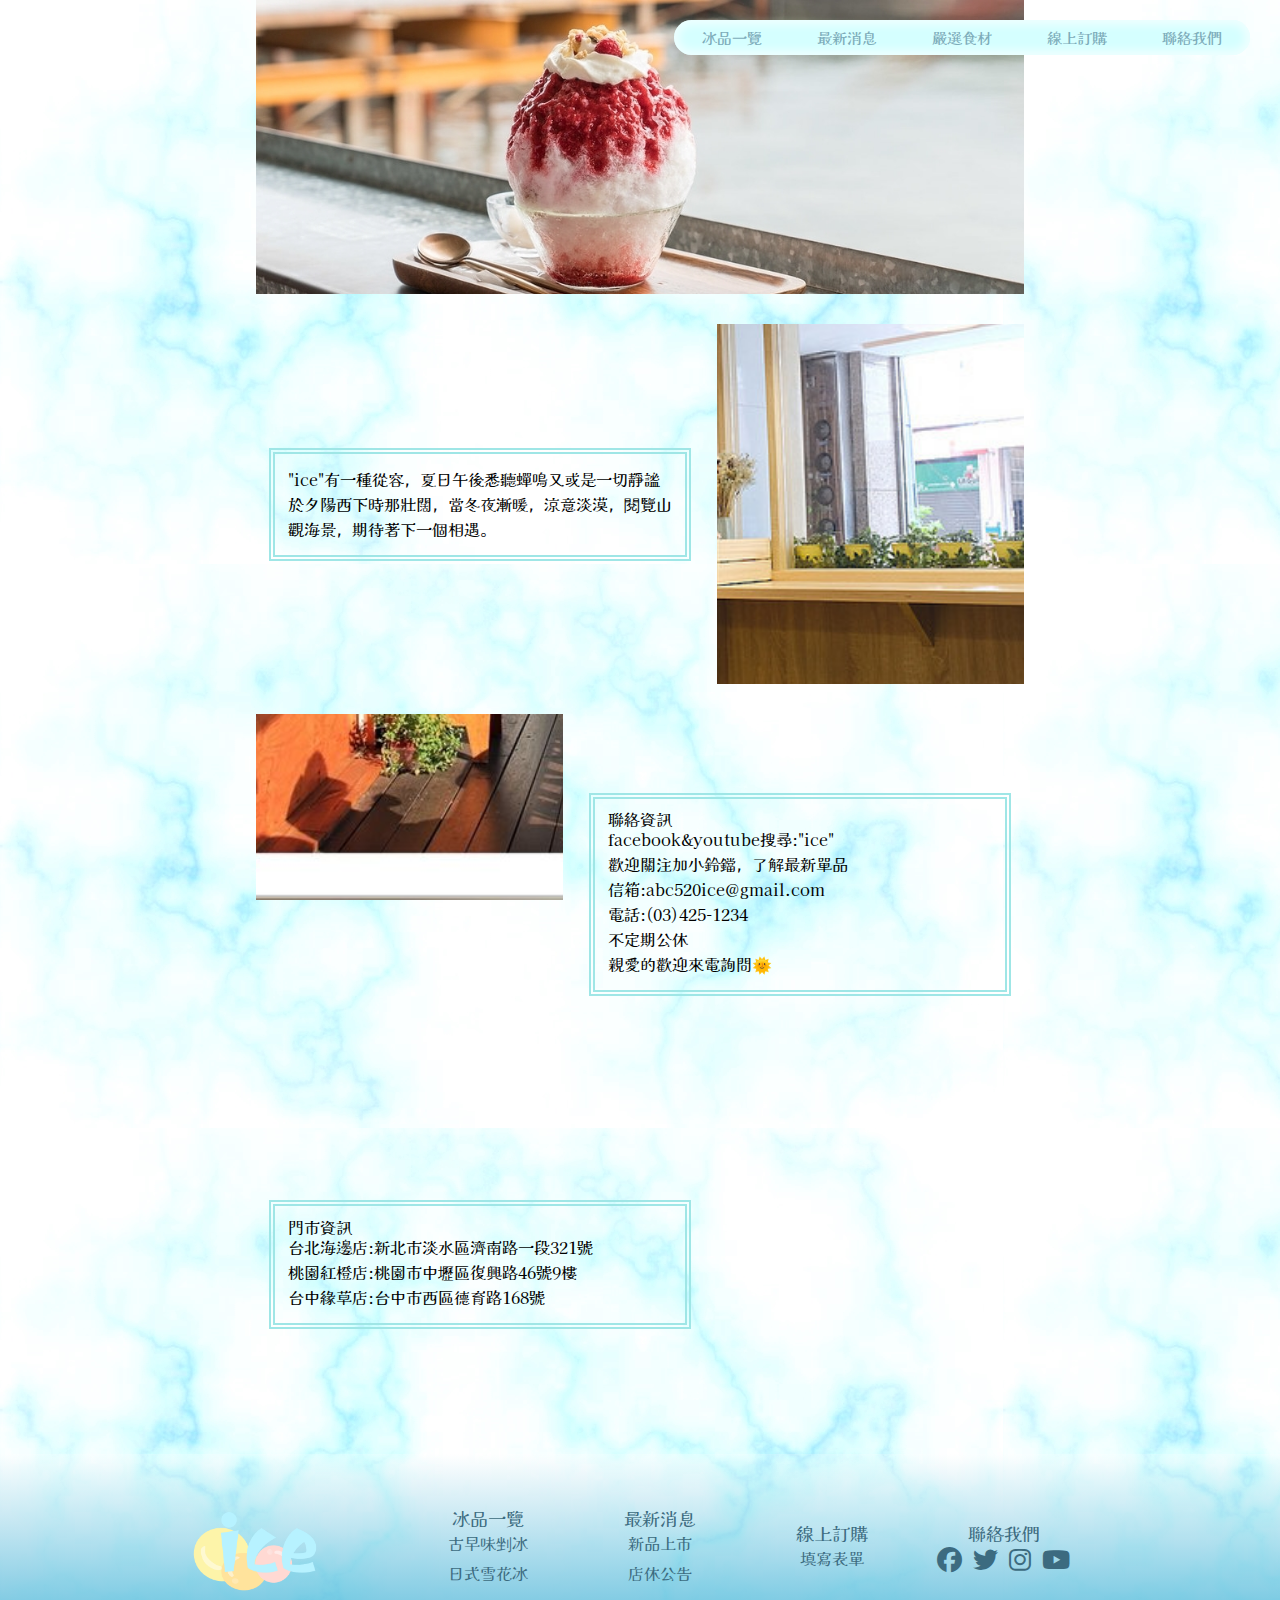
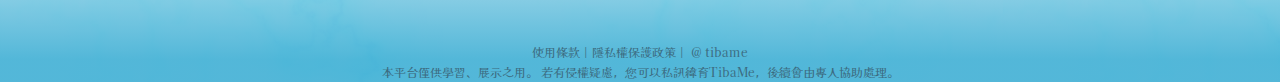
==== contact.html @ 63038a52 "修改" ====
<!DOCTYPE html>
<html lang="en">
<head>
    <meta charset="UTF-8">
    <meta http-equiv="X-UA-Compatible" content="IE=edge">
    <meta name="viewport" content="width=device-width, initial-scale=1.0">
    <title>ice</title>
    <link rel="icon" href="./pic/logo.icon.png">
    <link rel="stylesheet" href="https://cdnjs.cloudflare.com/ajax/libs/font-awesome/6.1.0/css/all.min.css">
    <link rel="stylesheet" href="./css/reset.css">
    <link rel="stylesheet" href="./css/inner.css">
    <link rel="preconnect" href="https://fonts.googleapis.com">
    <link rel="preconnect" href="https://fonts.gstatic.com" crossorigin>
    <link href="https://fonts.googleapis.com/css2?family=Kaisei+Opti&family=Kosugi+Maru&family=Patrick+Hand&display=swap" rel="stylesheet">
    <link rel="preconnect" href="https://fonts.googleapis.com">
    <link rel="preconnect" href="https://fonts.gstatic.com" crossorigin>
    <link href="https://fonts.googleapis.com/css2?family=Abhaya+Libre:wght@600&family=Pacifico&display=swap" rel="stylesheet">

</head>
<body>
    <header>
        <input type="checkbox" id="main_switch">
        <div class="content">
            <a href="index.html"><img src="./pic/logo.png" alt=""></a>
            <nav>
                <ul class="nav_item">
                    <li><a href="product.html">冰品一覽</a></li>
                    <li><a href="news.html">最新消息</a></li>
                    <li><a href="ingredients.html">嚴選食材</a></li>
                    <li><a href="online_order.html">線上訂購</a></li>
                    <li><a href="contact.html">聯絡我們</a></li>
                </ul>
            </nav>
            <label class="hb" for="main_switch"><i class="fa-solid fa-bars"></i></label>
        </div>       
    </header>
    <section>
        <div class="about_bck">
            <div class="about_pic_bck">                    </div>
        </div>
    </section>
    <section>
        <div class="contents_contact">
            <div class="about_detail">
                <div class="about_us">
                    <h2></h2>
                    <p>"ice"有一種從容，夏日午後悉聽蟬鳴又或是一切靜謐於夕陽西下時那壯闊，當冬夜漸暖，涼意淡漠，閱覽山觀海景，期待著下一個相遇。</p>
                </div>
                <div class="about_pic1"></div>
            </div>
            <div class="about_detail">               <div class="about_pic2"></div>
                <div class="about_us">
                    <h2>聯絡資訊</h2> 
                    <p class="connect">facebook&youtube搜尋:"ice"<br>
                        歡迎關注加小鈴鐺，了解最新單品<br>信箱:abc520ice@gmail.com<br>電話:(03)425-1234<br>
                        不定期公休<br>親愛的歡迎來電詢問🌞
                    </p></div>
            </div>
            <div class="about_detail">
                <div class="about_us">
                    <h2>門市資訊</h2>
                    <p>台北海邊店:新北市淡水區濟南路一段321號<br>桃園紅橙店:桃園市中壢區復興路46號9樓<br>台中綠草店:台中市西區德育路168號</p>
                </div>
                <div class="map"><iframe src="https://www.google.com/maps/embed?pb=!1m14!1m12!1m3!1d3617.2491786659007!2d121.22283401500476!3d24.95763548400819!2m3!1f0!2f0!3f0!3m2!1i1024!2i768!4f13.1!5e0!3m2!1szh-TW!2stw!4v1650196142004!5m2!1szh-TW!2stw" width="700" height="450" style="border:0;" allowfullscreen="" loading="lazy" referrerpolicy="no-referrer-when-downgrade"></iframe></div>
            </div>
        </div>
    </section>
    <footer>
        <div class="container">
            <div class="logo_footer">
                <img src="./pic/logo.png" alt="">
            </div>
            <div class="footer_divide">
                <ul>冰品一覽
                    <li>古早味剉冰</li>
                    <li>日式雪花冰</li>
                </ul>
                <ul>最新消息
                    <li>新品上市</li>
                    <li>店休公告</li>
                </ul>
                <ul>線上訂購
                    <li>填寫表單</li>
                </ul>
                <ul><p>聯絡我們</p>
                    <div class="web">
                        <li><i class="fa-brands fa-facebook"></i></li>
                        <li><i class="fa-brands fa-twitter"></i></li>
                        <li><i class="fa-brands fa-instagram"></i></li>
                        <li><i class="fa-brands fa-youtube"></i></li>
                    </div>
                </ul>
            </div>
        </div>
        <div class="ru">使用條款｜隱私權保護政策｜ @ tibame<br>本平台僅供學習、展示之用。 若有侵權疑慮，您可以私訊緯育TibaMe，後續會由專人協助處理。</div>
    </footer>
    <div id="change"></div>
</body>
</html>
---- css/inner.css ----
body{
    background-image: url(../pic/bck3.jpg);
    position: relative;
}
h1{
    display: none;
}
#main_switch{
    display: none;
}
.content{
    position: fixed;
}
section{
    width: 100%;
}
:root{
    font-family: 'Kaisei Opti', serif;
    --color_text:#cad6d7;
    /* --color_text:#e6f5f7; */
}
:target::before{
    content: '';
    display: block;
    height: 100px;
}
#change{
    position: absolute;
    top:0;
    z-index: 10000;
    transition: ease;
    animation: changepage 3s 1;    
}
@keyframes changepage{
    from{
        top:0;
        width: 100%;
        height: 100%;
        background-color: #d1e5ecb9;
        }
    to{

        width: 0;
        height: 100%;
        background-color: #00ccff41;
    }
}
/* ============<<index>>================ */
header {
    display: flex;
    box-sizing: border-box;
}

.content {
    display: flex;
    justify-content: space-between;
    align-items: center;
    background-color: #d5ffff;
    box-shadow: 0 0 13px 5px inset #ffffffe5;
}

nav {
    background-color: #d5ffff;
    box-shadow: 0px 0px 8px 5px inset #ffffff99;
    z-index: 9999;
}

.nav_item li {
    display: block;
}

.nav_item a {
    text-decoration: none;
    display: block;
    color: #7DACBA;
    font-weight: 500;
    font-family: 'Kaisei Opti', serif;
}

/* ============<<NO-product>>================ */
.roller{
    width: 100%;
    display: flex;
    /* overflow: hidden;
    height: 50%; */
    position: relative;
}
.roller::before{
    content: '';
    position: absolute;
    width: 100%;
    height: 70%;
    background-color: #ffffff00;
    z-index: 1;
    margin: auto;
    top: 0;
    right: 0;
    left: 0;
    bottom: 0;
    box-shadow:0 0 40px 88px #eefdff;
}
.roller img{
    border-radius: 10px;
}
.product_roller img:nth-child(2n-1){
    width: 25%;
    /* height: 100%; */
    /* height: 10vh; */
    opacity: 1;
    animation-name: ice;
    animation-iteration-count:infinite;
    animation-duration: 2s;
    transition: ease ;
    animation-direction:alternate; 
}
@keyframes ice{
    from{
        opacity: 0.7;
    }
    to{
        opacity: 0.3;
    }
}
.product_roller img:nth-child(2n){
    width: 25%;
    /* height: 100%; */
    /* min-height: 5%; */
    opacity: 1;
    animation-name: ice2;
    animation-iteration-count:infinite;
    animation-duration: 2s;
    transition: ease 1s;
    animation-direction:alternate;    
}
@keyframes ice2{
    from{
        opacity: 0.3;
    }
    to{
        opacity: 0.7;
    }
}
/* ===============<<NO-type>>=================== */
.contents{
    width: 80%;
    margin: auto;
    position: relative;
}
.type{
    background-image: url(../pic/wood.jpg);
    background-size: cover;
    border-radius: 10px;
    position: sticky;
    display: flex;
    flex-direction: column;
    left: 3%;
    top: 0%;
    z-index: 99;
}
.type h2{
    font-size: 24px;
    color: #fff;
    font-weight: 500;
    margin-bottom: 30px;
}
h3{
    position: relative;
    display: block;
    margin: auto;
}
h3::before{
    border-radius: 10px;
    position: absolute;
    z-index: -1;
    content: '';
    width: 38vw;
    height: 40px;
    background-image: url(../pic/wood.jpg);
    margin: auto;
    top: 0;
    left: 0;
    right: 0;
    bottom: 0;
}
.category{
    display: flex;
    box-sizing: border-box;
}
.category a{
    margin: 15px;
    font-size: 22px;
    text-decoration: none;
    color: #fff;
}
/* ===============<<NO-product_divide>>=================== */
.product_divide{
    box-sizing: border-box;
    margin: auto;
}
.product_divide h3{
    font-size: 26px;
    color: rgb(255, 255, 255);
}
.snow_ice_product{
    overflow: hidden;
    display: flex;
    flex-wrap: wrap;
    justify-content: space-around;
}
.item{
    border-radius: 70% 70% 20% 20% / 50% 50% 10% 10%;
    border: 6px double #cae9f5;
    width: calc( 100% / 3 - 40px);
    box-sizing: border-box;
    display: flex;
    flex-direction: column;
    position: relative;
    overflow: hidden;
}
.item:hover img{
    transform: scale(1.15);
}
.item p{
    text-align: center;
    margin: 0 0 10px 0;
}
.item img{
    border-radius: 70% 70% 0% 0% / 70% 70% 10% 10%;
    margin: auto;
    display: flex;
    transition: ease 1s;
    z-index: -1;
}  
.item_detail h4{
    display:block;
    text-align: center;
    margin: 0px 0 10px 0;
    color: #5a99ad;
    padding: 10px 0;
    z-index: 1;
    background-color: #cbf1ff;
}
.item_detail p{
    line-height: 25px;
    color: #5a99ad;
}
.item_detail button{
    margin: auto;
    display: block;
    text-align: center;
    padding: 10px 10px 10px 10px;
    background-color:#79c8ec;
    border-radius: 10px;
    border: #79c8ec;
    color: #e6f5f7;

}
/* ================<<NO-footer>>================= */
footer {
    width: 100%;
    z-index: 99;
    background-image:linear-gradient(to top,#31a9d1d5 10%,#ffffff33);
}

.container {
    padding: 3%;
    margin: auto;
    display: flex;
    width: 80%;
}

.logo_footer img {
    display: block;
}

.footer_divide {
    display: flex;
    margin: auto;
}

.footer_divide ul {
    line-height: 30px;
    color: #3c6b80;
    margin: 2%;
    display: flex;
    justify-content: center;
    flex-direction: column;
    align-items: center;
}

.footer_divide ul:last-child {
    flex-direction: column;
}

.footer_divide li {
    font-size: 16px;
    line-height: 30px;
    display: inline-block;
}

.web {
    width: 100%;
    display: flex;
    justify-content: space-around;
}

.footer_divide ul:last-child li {
    font-size: 25px;
}

.ru {
    text-align: center;
    font-size: 12px;
    color: #3c6b80;
    line-height: 20px;
}

/* ==============<<detail_collect>>================== */
.detail_collect{
    display: flex;
    position:fixed;
    top:0;
    background-color: #ffffffb2;
    width: 100%;
    height: 100%;
    z-index: 2000;
    display: none;
}
.collect{
    width: 50%;
    margin: auto;
    background-color: #FAFFFE;
    border-radius: 24px;
    display: flex;
}
.about_collect{
    padding: 20px 20px 0 20px;
    display: flex;
    flex-direction: column;
    justify-content: space-around;
}
.about_collect i{
    text-align: right;
    font-size: 20px;
}
.collect img{
    width: 50%;
    border-radius: 24px 0 0 24px;
}
.choose_area{
    padding: 20px 0 20px 0;
}
.collect input{
    margin: 10px 3px 10px 0;
}
.nt{
    color: red;
    font-size: 25px;
    text-align: left;
}
.about_collect{
    padding: 20px;
}
/* =====================<<NO-news>>====================== */
.the_news{
    display: flex;
    width: 70%;
    margin: auto;
    justify-content: space-between;
}
.the_news h2{
    text-align: center;
}
.contents_newsdivide{
    display: flex;
    flex-direction: column;
    /* margin: auto; */
    background-color: hsla(177, 100%, 92%, 0.795);
    border-radius: 10px;
}
.news_items{
    overflow: hidden;
    display: flex;
    align-items: center;
    border-bottom:1px dashed #3c6b80;
    background-color: #fff;
}

.news_items img{
    border-radius: 100%;

}
.rest{
    background-color: hsla(177, 100%, 92%, 0.795);
    border-radius: 10px;
}
.rest_items{
    margin: auto;
    text-align: center;
    background-color: #fff;

}
/* =====================<<ig>>====================== */
.news_content{
    position: relative;
    width: 100%;
}
.news_content::before{
    position: absolute;
    top: 0;
    content: '';
    width: 68%;
    height: 28vw;
    border: 6px double #ffffff;
    margin: auto;
    top: 0;
    bottom: 0;
    left: 0;
    right: 0;

}
.decorate{
    width: 70%;
    height: 30vw;
    overflow: hidden;
    margin: auto;
    box-shadow:  0px 0px 5px 5px inset #ffffff;
    z-index: 5;
    /* display: inline-block;
    position: relative; */
}
.decorate img{
    position: sticky;
    width: 100%;
    z-index: -1;
    /* opacity: 0; */
}
.ig_news{
    margin: 4vw  0;
}
.contents_ig{
    margin: auto;
    overflow: hidden;
    background-color: #ffffff;
}
.ig_title{
    display: flex;
    align-items: center;
    border-bottom:1px dashed #5a99ad;
}
.ig_title img{
    margin: 0 1vw;
}
.ig_title span:last-child{
    color: #34bfe2;
}
.ig_detail p{
    width: 80%;
    margin-left: auto;
}
.ig_icon{
    display: flex;
    justify-content: right;
}
.ig_icon i{
    -webkit-text-stroke:2px #000000;
    font-size: 22px;
    color: #fff;
}
/* ========<<NO-ingredients>>======= */
.ingredients_bck{
    width: 100%;
}
.ingredient_detail h2{
    text-align: center;
    line-height: 30px;
    margin: 20px 0;
    color: rgb(13, 89, 119);
}
.ingredient_detail{
    margin: auto;
}
.ingredients_inner{
    width: 96.5%;
    margin: auto;
    position: relative;
}
.ingredients_inner::before{
    content: '';
    width: 82%;
    height: 30vw;
    left: 9%;
    top: 10%;
    position: absolute;
    border: 6px double #065d6d;
}
.ingredients_items{
    width: 100%;
    /* margin: auto; */
    position: relative;
    margin: 5vw 0;
}
.ingredients_items p{
    background-color: rgba(206, 240, 253, 0.856);
    line-height: 35px;
}
.ingredients_items:first-child img{
    width: 30%;
    border-radius: 10px;
}
.ingredients_items:nth-child(2) img{
    width: 30%;
    border-radius: 10px;
    margin-left: auto;
    display: block;
}

.small_ingredients,.bigger_ingredients{
    justify-content: space-around;
    display: flex;
    width: 70%;
    margin: auto;
}
.small_ingredients img{
    border-radius: 10px;
    width: 30%;
    margin: 1vw 0;
}
.ingredirnts_outside{
    position: relative;
}
.ingredirnts_outside::before{
    position: absolute;
    content: '';
    width: 65%;
    height: 35vw;
    border:6px double #fff;
    margin: auto;
    top: 0;
    bottom: 0;
    left: 0;
    right: 0;
}
.bigger_ingredients{
    /* box-shadow: 0 0 30px 20px inset rgba(255, 255, 255, 0.808); */
    border-radius: 24px;
}
.bigger_ingredients div{
    position: absolute;
    margin: auto;
    width: 50%;
    height: 6vw;
    top: 65%;
    bottom: 0;
    box-sizing: border-box;
    line-height: 20px;
    background-color: #ffffffe8;
    padding: 1vw;
    border-radius: 10px;
    color: rgb(13, 89, 119);

}
.bigger_ingredients img{
    border-radius: 10px;
    width: 96.5%;
    height: 40vw;
    margin: 1vw 0 1vw  0;
    position: relative;
    z-index: -1;
}

/* ==========<<online>>============ */
.purchase {
    width: 80%;
    margin: auto;
    padding: 10px 0;
}

.purchase h2 {
    /* font-size: 16px; */
    color: #39aee4;
    position: relative;
    text-align: center;
}

/* .purchase h2::after {
    position: absolute;
    top: 105%;
    content: '';
    height: 2px;
    width: 10%;
    background-color: #3db7f088;
    z-index: 10;
} */

.purchase_process .card p {
    color: #39aee4;
    text-align: center;
}

.purchase_process .card div {
    width: 28vw;
    height: 28vw;
    border-radius: 50%;
    text-align: center;
    display: flex;
    opacity: 0.8;
}

.purchase_process div>i {
    color: #3db7f0;
    display: block;
    margin: auto;
    opacity: 0.7;
}

.purchase_process>i {
    font-size: 30px;
    color: #79c8ec;
}

.browse {
    display: flex;
    justify-content: center;
}

.purchase a {
    font-size: 18px;
    margin-top: 6vh;
    margin-bottom: 6vh;
    display: inline-block;
    width: 33vh;
    text-align: center;
    padding: 20px 0 20px 0;
    text-decoration: none;
    background-color: #37bfff;
    border-radius: 10px;
    color: #e6f5f7;
}
/* =======<<timer>>========== */
.timer{
    width: 80%;
    padding: 20px 0;
    margin: auto;

}
.estimate{
    display: flex;
    justify-content: center;
    margin: auto;
    align-items: center;
}
/* =======<<purchase_detail>>========== */
.purchase_detail{
    width: 80%;
    margin: auto;
    background-color: #ffffff;
    box-sizing: border-box;
    padding: 1vw;
    border-radius: 10px;

}
table{
    /* border: 1px solid #3c6b80; */
    width: 100%;
    text-align: center;
    margin: 10px 0;
    line-height: 30px;
    align-items: center;
}
caption{
    line-height: 15px;
    margin-bottom: 15px;
}
tr{
    border: 1px solid #3c6b80;
}
.num{
    width: 2vw;
}
.total{
    display: flex;
    flex-direction: column;
    width: 50%;
    margin: auto;
    justify-content: right;
    text-align: center;
}
.total span{
    margin: 5px;
}
.total a{
    font-size: 16px;
    display: inline-block;
    width: 25vh;
    text-align: center;
    padding: 5px 0 5px 0;
    text-decoration: none;
    background-color: #37bfff;
    border-radius: 10px;
    color: #e6f5f7;
    margin: auto;
}
.contents_contact{
    width: 60%;
    margin: auto;
}
.about_bck{
    width: 100%;
}
.about_pic_bck{
    margin: auto;
    background-image: url(../pic/bck_about4.jpg);
    width: 60%;
    height: 23vw;
    background-attachment: fixed;
    background-position: top;
    background-size: 65%;
}
.about_detail [class*="about_pic"]{
    width: 40%;
    height: 40vh;
    background-attachment: fixed;
} 
.about_us{
    box-sizing: border-box;
    border: 6px double #9fe6e6;
    padding: 1vw;
    width: 55%;
    margin: auto;
}
.about_us p{
    line-height: 25px;
}
.about_pic1{
    margin-left: auto;
    background-image:url(../pic/bck_about19.jpg);
    background-position:60% 40%;
    background-size: contain;
}
.about_pic2{
    margin-right: auto;
    background-image:url(../pic/bck_about10.jpg) ;
    background-position: 30% 80%;
    background-size: contain;
    
}
.about_detail{
    display: flex;
    margin: 30px 0;
    overflow: hidden;
}
.map{
    width: 40%;
    height: 25vw;
    margin-left: auto;
}
/* =======<<CE-cellphone>>============ */
/* =============<<about>>=========== */

@media screen and ( max-width: 991px){
    .content img{
        width: 66px;
        height: 46px;
        margin: 0 0 0 18px;
    }
    header{
        position: relative;
    }
    .content{
        width: 95%;
        display: flex;
        justify-content: space-between;
        border-radius: 26px 0 0 26px;
        margin-top: 10px;
        z-index: 100;
        position: fixed;
        right: 0;
    }
    nav{
        position: absolute;
        padding: 30px 0 20px 25px;
        z-index: -1;
        top: 50%;
        width: 100%;
        display: none;
        border-radius: 0 0 0 26px;
        box-shadow: 7px -8px 10px 3px inset #ffffffe5;

    }
    .content label{
        font-size: 20px;
        color: #7DACBA;
        margin-right: 20px;
    }
    .nav_item li{
        display: block;
        border-bottom:0.5px dashed #7DACBA;
    }
    .nav_item a{
        line-height: 44px;
        font-size: 18px;
    }
    #main_switch:checked~.content nav{
        display: block;
    }
    /* ============<<CE-product>>================ */
    .roller{
        /* height: 120px; */
        transition: ease;
    }
    .product_roller img:nth-child(n){
        width: 33%;
        /* max-height: 0.5%; */
        /* min-height: 3%; */
    }
    .product_roller img:last-child,.product_roller img:nth-child(4){
        display: none;
    }
    /* ================<<CE-footer>>================= */
    .logo_footer img{
        width: 20%;
    }
    .container{
        flex-direction: column;
    }
    .footer_divide{
        width: 100%;
        flex-wrap: wrap;
    }
    .footer_divide ul{
        margin: auto;
        width: 40%;
        font-size: 18px;
    }
    /* ===============<<NO-type>>=================== */
    .contents{
        text-align: center;
        display: block;
    }
    .type{
        box-sizing: border-box;
        align-items: center;
        width: 80%;
        top: 7vw;
        margin: 20px auto;
        height: auto;
    }
    .type h2{
        margin: auto;
    }

    .category{
        flex-direction: row;

    }
    h3::before{
        width: 37vw;
        height: 40px;

    }
    .category a{
        display: block;
        margin:6px 7px;
        font-size: 20px;
    }
    /* ===============<<CE-product_divide>>=================== */
    .item{
        margin: auto;
        margin: 10px;
        box-sizing: border-box;
        width: calc( 100%/2 - 20px);
    }
    .item img{
        /* border-radius: 50%; */
        width: 33vw;
        height: 30vw;
    }
    .item::before{
        width: 94%;
        top: 1vw;
    }
    /* ==============<<detail_collect>>================== */
    .detail_collect{
        overflow: auto;
    }
    .collect{
        width: 80%;
        display: block;
        position: relative;
    }
    #close{
        position: absolute;
        top: 2vw;
        right: 3vw;
        text-align: right;
        font-size: 24px;
        color: var(--color_text);
    }
    .collect img{
        width: 100%;
        border-radius: 24px 24px 0  0 ;
    }
    .choose_area{
        padding: 5px 0 5px 0;
    }
    .collect input{
        margin: 5px 3px 5px 0;
    }
    .nt{
        color: red;
        font-size: 20px;
        text-align: left;
    }

/* =====================<<CE-news>>====================== */
    .news_content{
        margin: 20vw 0 0 0;
    }
    .the_news{
        display: block;
        width: 100%;
        padding: 20vw 0;
    }
    .the_news h2{
        margin: 15px 0;
    }
    .contents_newsdivide{
        margin: auto;
        width: 90%;
        padding: 5vw 3vw;
    }
    .news_items{
        padding: 2.5vw 1vw;
        box-shadow: 0 0 5px 5px inset  hsla(177, 100%, 92%, 0.795);
    }
    .news_items span{
        margin: 0 2vw;
        font-size: 13px;
    }
    .news_items img{
        width: 13.5vw;
        height: 8vw;
    }
    .rest{
        margin-top: 10vw;
        padding: 5vw 3vw;
    }
    .rest_items{
        margin: 5vw ;
        box-shadow: 0 0 4px 3px inset  hsla(177, 100%, 92%, 0.795);
    }

/* =============<<CE-ig>>============= */
    .contents_ig{
        display: block;
        width: 80%;
    }
    .contents_ig>img{
        width: 80%;
        margin: auto;
        display: block;
    }    
    .ig_title img{
        margin: 0 1.5vw;
    }
    .ig_detail{
        padding: 5vw;
    }
    .ig_detail p{
        margin-top:3vw;
    }
    .ig_icon i{
        margin-top: 5vw;
        margin: 2vw;
    }
 /* ========<<CE-ingredients>>===== */  
    .ingredient_detail{
        width: 80%;
    } 
    .ingredient_detail h2{
        font-size: 16px;
    }
    .ingredients_inner::before{
        height: 49vw;
        top: -5%;
        width: 80%;
    }
    .ingredients_items{
        display: flex;
        flex-wrap: wrap;
        position: relative;
    }
    .ingredients_items p{
        font-size: 11px;
        padding:2vw;
        margin: auto;
        font-size: 16px;
        width: 70%;
        padding: 2vw;
        z-index: 1;
        line-height: 20px;
        border-radius: 24px;
    }
    .ingredients_items img:first-child{
        position: absolute;
        top: -5vw;
    } 
    .ingredients_items img:nth-child(2){
        position: absolute;
        bottom: -5vw;
        right: 0;
    } 
    .conduct_picture img{
        margin: 2px;
    }
    .bigger_ingredients{
        display: none;
    }
    .ingredirnts_outside::before{
        display: none;
    }
    .small{
        position: relative;
    }
    .small::before{
        position: absolute;
        content: '⇶';
        color: #fff;
        font-size: 30px;
        margin: auto;
        text-align: center;
        line-height: 50px;
        top: 30vw;
        width: 10vw;
        height: 10vw;
        background-color: rgba(201, 227, 244, 0.79)
        ;
        z-index: 1;
        transition: width ease 1.5s, background-color ease 4s;
    }
    .small:hover.small_list_1::before{
        content: '員工定期專業培訓';
        font-size: 24px;
        width: 68vw;
        background-color: rgba(28, 9, 9, 0.521)
        ;
        white-space: nowrap;
        overflow: hidden;
    }
    .small:hover.small_list_2::before{
        content: '高品質衛生管理';
        font-size: 24px;
        width: 68vw;
        background-color: rgba(28, 9, 9, 0.521)
        ;
        white-space: nowrap;
        overflow: hidden;
    }
    .small:hover.small_list_3::before{
        content: '食安高標檢測';
        font-size: 24px;
        width: 68vw;
        background-color: rgba(28, 9, 9, 0.521)
        ;
        white-space: nowrap;
        overflow: hidden;

    }
    
    .small_ingredients{
        flex-wrap: wrap;
    }
    .small_ingredients img{
        width: 70vw;
        height: 40vw;
        margin: 3vw 0;
        /* opacity: 0; */
    }
   /* ==========<<CE-online>>============ */

    .purchase {
        width: 70%;
        padding-top: 3vw;
    }
    .purchase h2 {
        font-size: 24px;
        margin: 18% 0 5% 0;
    }

    .purchase h2::after {
        width: 20%;
    }

    .purchase_process {
        display: flex;
        /* flex-direction: column; */
    }

    .purchase_process .card {
        /* width: 60%; */
        margin: auto;
    }

    .purchase_process .card p {
        margin: 15px 0 15px 0;
        font-size: 10px;

    }

    .purchase_process .card div {
        margin-top: 20px;
        width: 10vw;
        height: 10vw;
        border: 3px  double #3db7f0C2;
    }

    .purchase_process>i {
        /* transform: rotate(90deg); */
        margin: auto;
        display: inline-block;
        font-size: 10px;
    }
    .purchase_process div>i {
        font-size: 5vw;
    }
    /* =======<<timer>>========== */
   /* =======<<CE-about_detail>>========== */ 
    
}
.contents_contact{
    width: 90%;
}
.about_pic_bck{
    width: 90%;
    margin-top: 13vw;
    background-size: 100%;
}
/* =============<<FP-desktop>>================ */
@media screen and ( min-width: 668px){
    .product_roller img:nth-child(n){
        width: 25%;
    }
    .product_roller img:nth-child(4){
        display: block;
    }
    .product_roller img:last-child{
        display: none;
    }
    /* ===============<<FP-type>>=================== */
    .contents{
        width: 85%;
    }
    h3::before{
        bottom: -1vw;
        width: 18vw;
    }
    .category{
        display: flex;
        flex-direction: row;
    }
    .item{
        margin: 20px;
    }

    /* ================<<FP-footer>>================= */
    .logo_footer img{
        margin: auto;
        width: 60%;
    }
    .footer_divide{
        width: 100%;
    }
    .footer_divide ul{
        width: 20%;
        line-height: 20px;
        font-size: 16px;
    }
    /* ==============<<FP-detail_collect>>================== */
    .collect{
        width: 70%;
    }
}
   /* =============<<DE-desktop>>================ */
@media screen and ( min-width: 992px){
    header {
        /* padding: 20px; */
        justify-content: right;
    }

    .content {
        /* padding: 0 10px 0 10px; */
        border-radius: 100%;
        width: 45%;
        margin: 20px 30px 0 0;
        z-index: 999;
    }

    .content img {
        width: 90px;
        height: 64px;
        display: none;
    }

    nav {
        width: 100%;
        border-radius: 24px;
        margin: auto;
    }

    .nav_item {
        display: flex;
        justify-content: space-around;
    }

    .nav_item li {
        display: inline-block;
        font-size: 15px;
        margin: 10px 0 10px 0;
    }
    /* =============<<DE-type>>============== */
    .content label {
        display: none;
    }

    .product_roller img:nth-child(n){
        width: 20%;
    }
    .product_roller img:last-child,.product_roller img:nth-child(4){
        display:block;
    }
    .contents{
        display: flex;
        width: 80%;
    }
    .type{
        align-items: center;
        width: 10%;
        padding: 6px;
        height: 410px;
        margin-top: 50px;
        text-align: center;
    }
    .type h2{
        text-align: center;
        font-size: 26px;
        flex-direction:column;
        width: 30px;
    }
    .category{
        flex-direction: column;
    }

    /* ===============<<NO-product_divide>>=================== */
    .product_divide h3{
        margin-top: 20px;
    }

    .product_divide h3{
        padding-top: 10px;
        font-size: 28px;
        text-align: center;
    }
    .item{
        box-sizing: border-box;
        margin: 25px;
        width: calc( 100% / 3 - 60px);
        padding: 0  0 1.5% 0;
    }
    .item img{
        width: 20vw;
        margin: auto;
        display: flex;
        height: 22vw;
    }  
    /* ================<<NO-footer>>================= */
    .logo_footer img {
        margin: auto;
        width: 60%;
    }

    .footer_divide {
        width: 70%;
    }

    .footer_divide ul {
        width: 20%;
        font-size: 18px;
    }
    /* ==============<<detail_collect>>================== */
    .collect{
        width: 50%;
    }
    .collect img{
        width: 50%;
        border-radius: 24px 0 0 24px;
    }
    .choose_area{
        padding: 20px 0 20px 0;
    }
    .collect input{
        margin: 10px 3px 10px 0;
    }
/* =====================<<DE-news>>====================== */
    .the_news{  
        padding: 10vw 0;
    }
    .the_news h2{
        margin: 10px 0;
        text-decoration:underline 2px rgb(15, 8, 8);
        text-underline-offset:0.5em;
     
    }
    .contents_newsdivide{
        padding: 1vw 1vw;
    }
    .news_items{
        padding: 1vw 1vw;
        box-shadow: 0 0 10px 10px inset  hsla(177, 100%, 92%, 0.795);

    }
    .news_items span{
        margin: 0 1vw;
    }
    .news_items img{
        width: 4vw;
        height: 4vw;
    }
    .rest{
        padding: 1vw 1vw;
    }
    .rest_items{
        margin: 30px;
        width: 10vw;
        box-shadow: 0 0 5px 3px inset  hsla(177, 100%, 92%, 0.795);

    }
/* ===========<<DE-ig>>=============== */
    .contents_ig{
        display: flex;
        width: 70%;
    }

    .contents_ig>img{
        width: 40%;
    }
    .ig_title img{
        margin: 0 1.3vw;
    }
    .ig_detail{
        padding: 3vw;
    }
    .ig_detail p{
        margin-top: 2vw;
        margin-bottom: 2vw;
    }
    .ig_icon i{
        margin-top: 3vw;
        margin: 0.5vw;
    }
/* ========<<DE-ingredients>>======= */
    .ingredient_detail{
        width: 70%;
    }
    .ingredient_detail h2{
        font-size: 24px;
    }

    .ingredients_items p{
        position: absolute;
        display: block;
        width: 60%;
        margin: auto;
        top: 40%;
        left: 20%;
        padding: 10px;
        border-radius: 10px;
    }
    .conduct_picture img{
        margin: 10px;
    }
    .small{
        width: 30%;
    }
    .small img{
        width: 100%;
        height: 15vw;
    }
    /* ==========<<DE-online>>============ */
    .purchase h2 {
        margin: 8% 0 5% 0;
        font-size: 26px;
    }
    .purchase_process {
        display: flex;
        align-items: center;
        justify-content: space-around;
    }

    .purchase_process .card {
        width: 25vh;
    }

    .purchase_process .card p {
        margin-top: 25px;
        font-size: 28px;

    }

    .purchase_process .card div {
        /* padding: 17%; */
        width: 10vw;
        height: 10vw;
        text-align: center;
        margin: auto;
        border: 8px  double #3db7f0C2;

    }
    .purchase_process div>i {
        font-size: 5vw;
    }
    /* =======<<DE-timer>>========== */
    /* /*  */
    /* =======<<DE-about_detail>>======= */
    .contents_contact{
        width: 60%;
    }
    .about_pic_bck{
        width: 60%;
        margin-top: 0vw;
        background-size: 65%;
    }
}
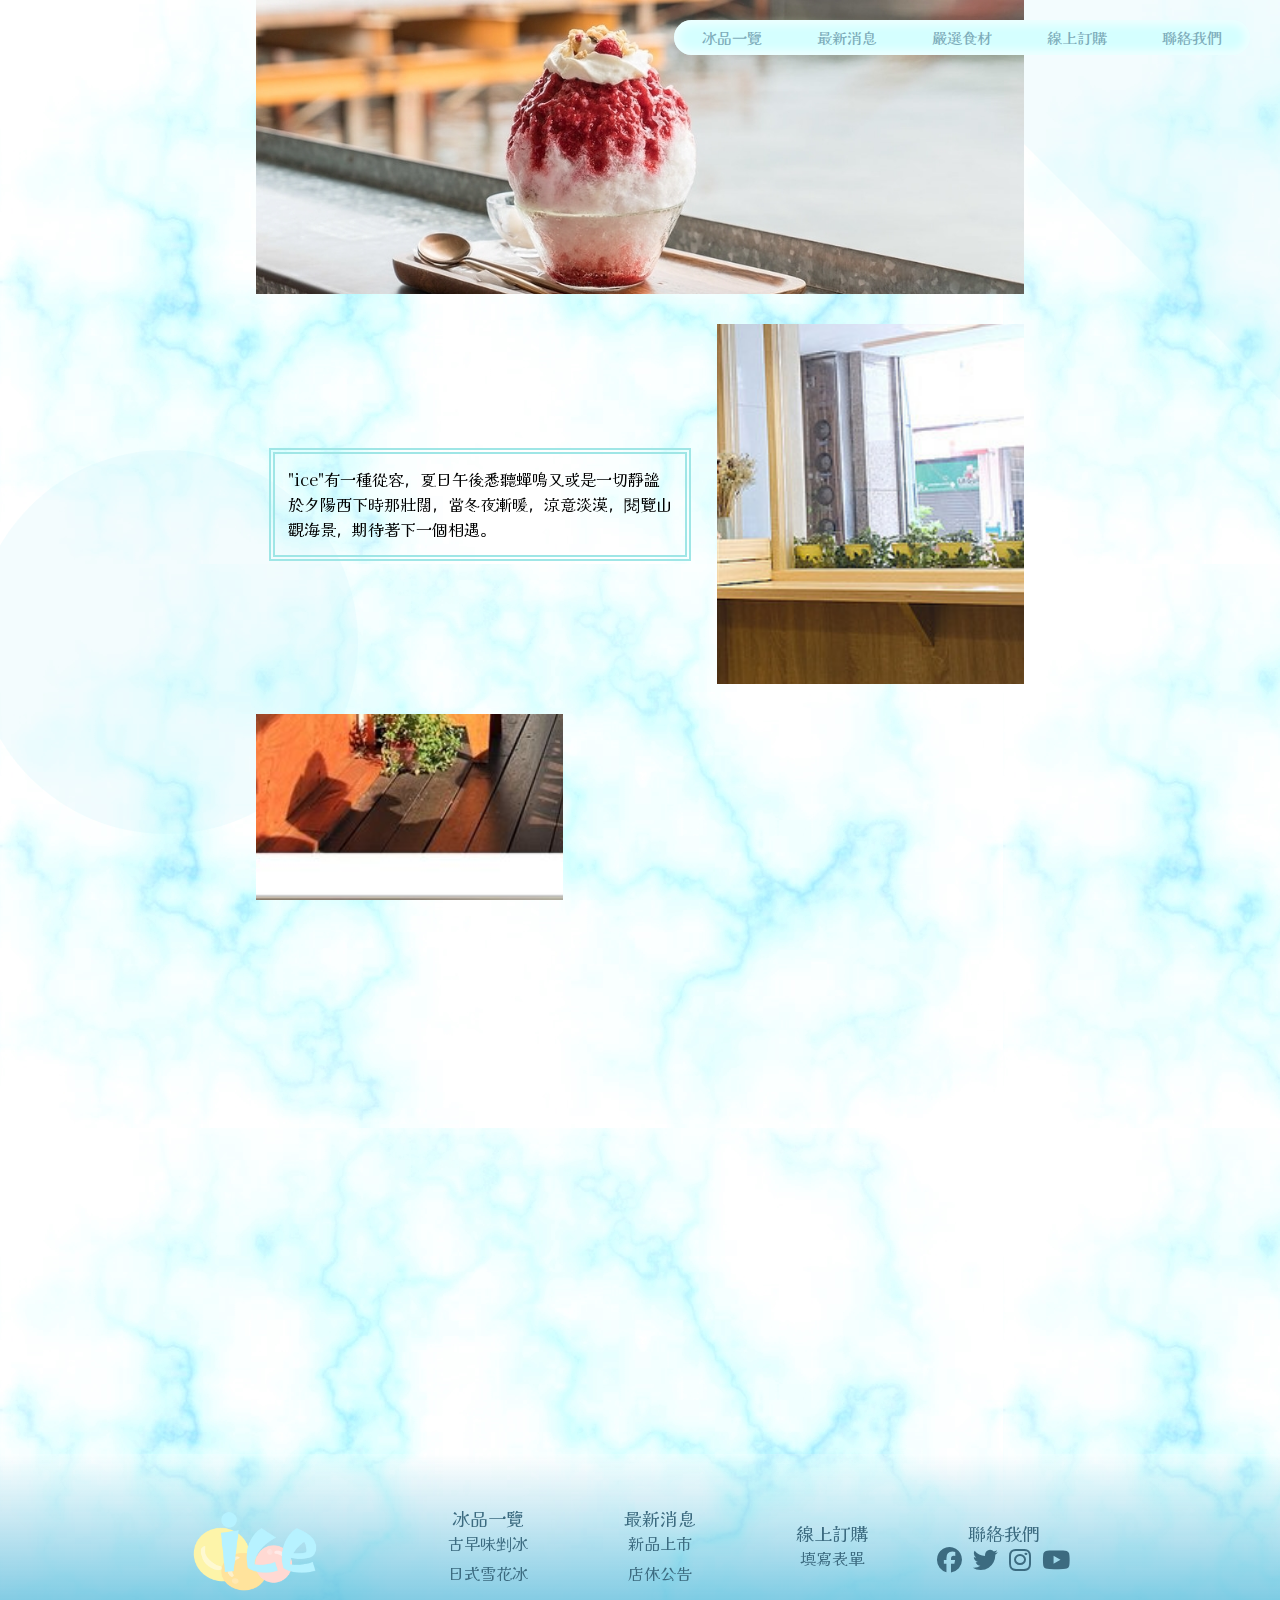
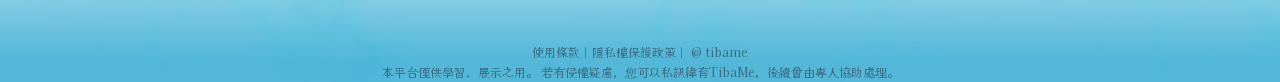
==== commit 9f36e8f2: "修改" ====
--- a/contact.html
+++ b/contact.html
@@ -15,9 +15,10 @@
     <link rel="preconnect" href="https://fonts.googleapis.com">
     <link rel="preconnect" href="https://fonts.gstatic.com" crossorigin>
     <link href="https://fonts.googleapis.com/css2?family=Abhaya+Libre:wght@600&family=Pacifico&display=swap" rel="stylesheet">
-
+    <link href="https://unpkg.com/aos@2.3.1/dist/aos.css" rel="stylesheet">
 </head>
 <body>
+
     <header>
         <input type="checkbox" id="main_switch">
         <div class="content">
@@ -42,22 +43,23 @@
     <section>
         <div class="contents_contact">
             <div class="about_detail">
-                <div class="about_us">
+                <div data-aos="fade-right" data-aos-duration="1500" class="about_us">
                     <h2></h2>
                     <p>"ice"有一種從容，夏日午後悉聽蟬鳴又或是一切靜謐於夕陽西下時那壯闊，當冬夜漸暖，涼意淡漠，閱覽山觀海景，期待著下一個相遇。</p>
                 </div>
                 <div class="about_pic1"></div>
             </div>
             <div class="about_detail">               <div class="about_pic2"></div>
-                <div class="about_us">
+                <div data-aos="fade-left" data-aos-duration="900" class="about_us">
                     <h2>聯絡資訊</h2> 
                     <p class="connect">facebook&youtube搜尋:"ice"<br>
                         歡迎關注加小鈴鐺，了解最新單品<br>信箱:abc520ice@gmail.com<br>電話:(03)425-1234<br>
                         不定期公休<br>親愛的歡迎來電詢問🌞
-                    </p></div>
+                    </p>
+                </div>
             </div>
             <div class="about_detail">
-                <div class="about_us">
+                <div data-aos="fade-right" data-aos-duration="900"  class="about_us">
                     <h2>門市資訊</h2>
                     <p>台北海邊店:新北市淡水區濟南路一段321號<br>桃園紅橙店:桃園市中壢區復興路46號9樓<br>台中綠草店:台中市西區德育路168號</p>
                 </div>
@@ -94,6 +96,12 @@
         </div>
         <div class="ru">使用條款｜隱私權保護政策｜ @ tibame<br>本平台僅供學習、展示之用。 若有侵權疑慮，您可以私訊緯育TibaMe，後續會由專人協助處理。</div>
     </footer>
+    <script src="https://unpkg.com/aos@2.3.1/dist/aos.js"></script>
+    <script>
+        AOS.init();
+    </script>
+    <div class="circle_1"></div>
+    <div class="trangle"></div>
     <div id="change"></div>
 </body>
 </html>--- a/css/inner.css
+++ b/css/inner.css
@@ -1,3 +1,4 @@
+
 body{
     background-image: url(../pic/bck3.jpg);
     position: relative;
@@ -36,7 +37,7 @@
         top:0;
         width: 100%;
         height: 100%;
-        background-color: #d1e5ecb9;
+        background-color: #d1e5ec;
         }
     to{
 
@@ -45,6 +46,53 @@
         background-color: #00ccff41;
     }
 }
+.circle_1{
+    position: fixed;
+    width: 30vw;
+    height: 30vw;
+    background-color: #c6effa34;
+    top: 50%;
+    left: -2%;
+    border-radius: 50%;
+    z-index: -1;
+    animation: flow 8s infinite alternate;
+    transition: ease 3s;
+}
+.trangle{
+    position: fixed;
+    border-top: solid 0px #c6effa34;
+    border-right: solid 400px #c6effa34;
+    border-bottom: solid 400px #3db7f000;
+    top: 0%;
+    right: 0%;
+    z-index: -1;
+    animation: flow_2 8s infinite alternate;
+    transition: ease 3s;
+}
+@keyframes flow{
+    from{
+        width: 30vw;
+        height:30vw;
+        }
+    to{
+        top: 45%;
+        left: 0%;
+        width: 35vw;
+        height:35vw;
+    }
+}
+@keyframes flow_2{
+    from{
+        border-right: solid 400px #c6effa34;
+        border-bottom: solid 400px #3db7f000;
+        }
+    to{
+        border-right: solid 500px #c6effa34;
+        border-bottom: solid 500px #3db7f000;
+    }
+}
+
+
 /* ============<<index>>================ */
 header {
     display: flex;
@@ -145,17 +193,21 @@
     width: 80%;
     margin: auto;
     position: relative;
+    overflow: visible;
 }
 .type{
     background-image: url(../pic/wood.jpg);
     background-size: cover;
     border-radius: 10px;
+    position: -webkit-sticky;
     position: sticky;
     display: flex;
     flex-direction: column;
     left: 3%;
     top: 0%;
     z-index: 99;
+    overflow: visible;
+
 }
 .type h2{
     font-size: 24px;
@@ -217,9 +269,7 @@
     position: relative;
     overflow: hidden;
 }
-.item:hover img{
-    transform: scale(1.15);
-}
+
 .item p{
     text-align: center;
     margin: 0 0 10px 0;
@@ -229,7 +279,10 @@
     margin: auto;
     display: flex;
     transition: ease 1s;
-    z-index: -1;
+    z-index: 0;
+}
+.item_detail{
+    z-index: 99;
 }  
 .item_detail h4{
     display:block;
@@ -237,7 +290,7 @@
     margin: 0px 0 10px 0;
     color: #5a99ad;
     padding: 10px 0;
-    z-index: 1;
+    z-index:1;
     background-color: #cbf1ff;
 }
 .item_detail p{
@@ -409,31 +462,25 @@
     position: absolute;
     top: 0;
     content: '';
-    width: 68%;
-    height: 28vw;
-    border: 6px double #ffffff;
+    width: 69%;
+    height: 29vw;
+    border: 8px double #ffffff;
     margin: auto;
     top: 0;
     bottom: 0;
     left: 0;
     right: 0;
-
+    z-index: 0;
+    box-shadow:  0px 0px 15px 5px inset #ffffff;
 }
 .decorate{
     width: 70%;
     height: 30vw;
     overflow: hidden;
     margin: auto;
-    box-shadow:  0px 0px 5px 5px inset #ffffff;
-    z-index: 5;
-    /* display: inline-block;
-    position: relative; */
 }
 .decorate img{
-    position: sticky;
     width: 100%;
-    z-index: -1;
-    /* opacity: 0; */
 }
 .ig_news{
     margin: 4vw  0;
@@ -492,17 +539,27 @@
     left: 9%;
     top: 10%;
     position: absolute;
-    border: 6px double #065d6d;
+    /* border: 6px double #065d6d; */
 }
 .ingredients_items{
     width: 100%;
     /* margin: auto; */
     position: relative;
-    margin: 5vw 0;
+    margin: 2vw 0;
 }
 .ingredients_items p{
-    background-color: rgba(206, 240, 253, 0.856);
     line-height: 35px;
+    height: 80%;
+    background-image: linear-gradient(180deg, #cbf9ff 15%, #f5fcff00 80%,#ff000000 100%);
+}
+.ingredients_items p:last-child{
+    /* width: 60%; */
+    margin-left: auto;
+    right: 0;
+}
+.ingredients_items p:first-child{
+    left: 0;
+    /* background-color: #3c6a808e; */
 }
 .ingredients_items:first-child img{
     width: 30%;
@@ -554,9 +611,9 @@
     bottom: 0;
     box-sizing: border-box;
     line-height: 20px;
-    background-color: #ffffffe8;
+    background-color: #ffffff8c;
     padding: 1vw;
-    border-radius: 10px;
+    /* border-radius: 10px; */
     color: rgb(13, 89, 119);
 
 }
@@ -566,7 +623,7 @@
     height: 40vw;
     margin: 1vw 0 1vw  0;
     position: relative;
-    z-index: -1;
+    z-index: 0;
 }
 
 /* ==========<<online>>============ */
@@ -654,7 +711,7 @@
 .purchase_detail{
     width: 80%;
     margin: auto;
-    background-color: #ffffff;
+    background-color: #ffffff69;
     box-sizing: border-box;
     padding: 1vw;
     border-radius: 10px;
@@ -694,7 +751,7 @@
     display: inline-block;
     width: 25vh;
     text-align: center;
-    padding: 5px 0 5px 0;
+    padding: 10px 5px 10px 5px;
     text-decoration: none;
     background-color: #37bfff;
     border-radius: 10px;
@@ -759,6 +816,12 @@
 /* =============<<about>>=========== */
 
 @media screen and ( max-width: 991px){
+    .circle_1{
+        display: none;
+    }
+    .trangle{
+        display: none;
+    }
     .content img{
         width: 66px;
         height: 46px;
@@ -915,7 +978,25 @@
 
 /* =====================<<CE-news>>====================== */
     .news_content{
-        margin: 20vw 0 0 0;
+        padding-top: 20vw;
+        width: 90%;
+        /* margin: 20vw 0 0 0; */
+        margin: auto;
+    }
+    .decorate{
+        width: 90%;
+    }
+    .decorate img{
+        width: 100%;
+    }
+    .news_content::before{
+        border: 1px solid #fff;
+        margin: auto;
+        left: 0;
+        top: 20vw ;
+        width: 88%;
+        height: 28vw;
+
     }
     .the_news{
         display: block;
@@ -976,40 +1057,38 @@
     }
  /* ========<<CE-ingredients>>===== */  
     .ingredient_detail{
-        width: 80%;
+        width: 90%;
     } 
     .ingredient_detail h2{
         font-size: 16px;
     }
-    .ingredients_inner::before{
-        height: 49vw;
-        top: -5%;
-        width: 80%;
-    }
-    .ingredients_items{
-        display: flex;
-        flex-wrap: wrap;
-        position: relative;
-    }
     .ingredients_items p{
-        font-size: 11px;
         padding:2vw;
-        margin: auto;
-        font-size: 16px;
-        width: 70%;
-        padding: 2vw;
+        font-size: 13px;
         z-index: 1;
         line-height: 20px;
-        border-radius: 24px;
+    }
+    .ingredients_items p:last-child{
+        width: 60%;
+        margin-left: auto;
+    }
+    .ingredients_items p:first-child{
+        width: 60%;
+        margin-right: auto;
     }
     .ingredients_items img:first-child{
         position: absolute;
-        top: -5vw;
+        top: 0;
+        bottom: 0;
+        margin: auto;
     } 
     .ingredients_items img:nth-child(2){
         position: absolute;
         bottom: -5vw;
+        top: 0;
+        bottom: 0;
         right: 0;
+        margin: auto;
     } 
     .conduct_picture img{
         margin: 2px;
@@ -1022,18 +1101,18 @@
     }
     .small{
         position: relative;
+        /* width: 100%; */
     }
     .small::before{
         position: absolute;
         content: '⇶';
         color: #fff;
         font-size: 30px;
-        margin: auto;
         text-align: center;
         line-height: 50px;
         top: 30vw;
         width: 10vw;
-        height: 10vw;
+        height: 13vw;
         background-color: rgba(201, 227, 244, 0.79)
         ;
         z-index: 1;
@@ -1091,7 +1170,9 @@
     .purchase h2::after {
         width: 20%;
     }
-
+    .purchase_detail{
+        margin-bottom: 20px;
+    }
     .purchase_process {
         display: flex;
         /* flex-direction: column; */
@@ -1124,17 +1205,48 @@
     .purchase_process div>i {
         font-size: 5vw;
     }
+    .total{
+        width: 100%;
+        align-items: center;
+        justify-content: center;
+    }
     /* =======<<timer>>========== */
    /* =======<<CE-about_detail>>========== */ 
     
-}
-.contents_contact{
-    width: 90%;
-}
-.about_pic_bck{
-    width: 90%;
-    margin-top: 13vw;
-    background-size: 100%;
+    
+    .contents_contact{
+        width: 93%;
+    }
+    .about_bck{
+        padding-top: 20vw;
+    }
+    .about_pic_bck{
+        width: 93%;
+        padding-top: 18vw;
+        background-size: 100%;
+        background-position: center;
+
+    }
+    .about_us{
+        padding: 0.5vw;
+    }
+    .about_us p{
+        line-height: 20px;
+        font-size: 13px;
+    }
+    .about_pic1{
+        background-position:40% 0%;
+        background-size: auto auto;
+    }
+    .about_pic2{
+        background-position: 40% 65%;
+        background-size: auto auto;
+    }
+    .map{
+        /* width: 40%; */
+        /* height: 10vw; */
+        margin-left: auto;
+    }
 }
 /* =============<<FP-desktop>>================ */
 @media screen and ( min-width: 668px){
@@ -1273,6 +1385,9 @@
         display: flex;
         height: 22vw;
     }  
+    .item:hover img{
+        transform: scale(1.15);
+    }
     /* ================<<NO-footer>>================= */
     .logo_footer img {
         margin: auto;
@@ -1359,6 +1474,11 @@
         margin: 0.5vw;
     }
 /* ========<<DE-ingredients>>======= */
+    .ingredients_items span{
+        color: #3c6b80;
+        font-size: 20px;
+        /* font-weight: 600; */
+    }
     .ingredient_detail{
         width: 70%;
     }
@@ -1370,11 +1490,12 @@
         position: absolute;
         display: block;
         width: 60%;
-        margin: auto;
-        top: 40%;
-        left: 20%;
+        /* margin: auto; */
+        top: 30%;
+        /* left: 20%; */
         padding: 10px;
-        border-radius: 10px;
+        /* border-radius: 10px; */
+        color: #274553;
     }
     .conduct_picture img{
         margin: 10px;
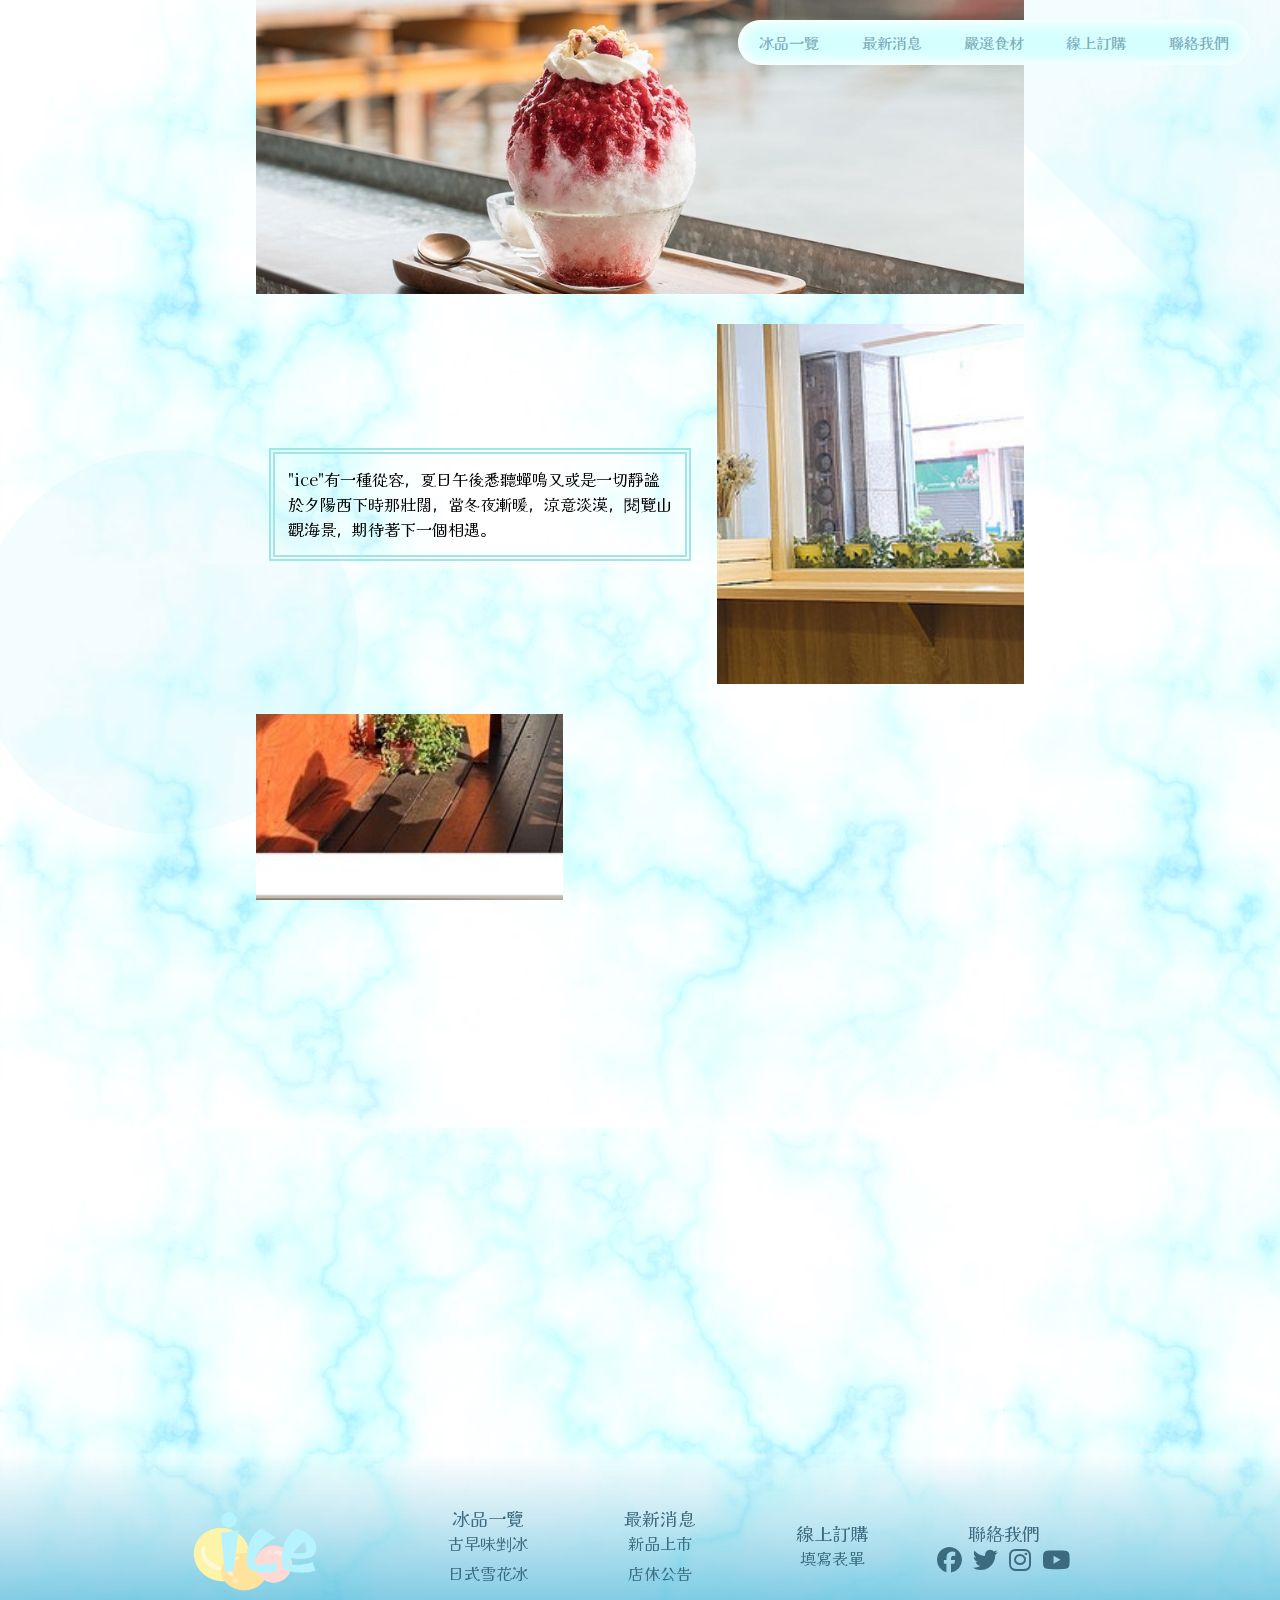
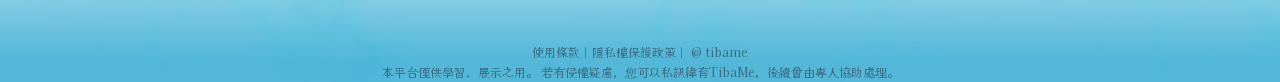
==== commit a118897a: "修改" ====
--- a/contact.html
+++ b/contact.html
@@ -21,8 +21,8 @@
 
     <header>
         <input type="checkbox" id="main_switch">
-        <div class="content">
-            <a href="index.html"><img src="./pic/logo.png" alt=""></a>
+        <div id="contentLong"class="content">
+            <a href="index.html"><img id="logoLong" src="./pic/logo.png" alt=""></a>
             <nav>
                 <ul class="nav_item">
                     <li><a href="product.html">冰品一覽</a></li>
@@ -100,6 +100,7 @@
     <script>
         AOS.init();
     </script>
+    <script src="./js/nav.js"></script>
     <div class="circle_1"></div>
     <div class="trangle"></div>
     <div id="change"></div>
--- a/css/inner.css
+++ b/css/inner.css
@@ -539,11 +539,9 @@
     left: 9%;
     top: 10%;
     position: absolute;
-    /* border: 6px double #065d6d; */
 }
 .ingredients_items{
     width: 100%;
-    /* margin: auto; */
     position: relative;
     margin: 2vw 0;
 }
@@ -553,13 +551,11 @@
     background-image: linear-gradient(180deg, #cbf9ff 15%, #f5fcff00 80%,#ff000000 100%);
 }
 .ingredients_items p:last-child{
-    /* width: 60%; */
     margin-left: auto;
     right: 0;
 }
 .ingredients_items p:first-child{
     left: 0;
-    /* background-color: #3c6a808e; */
 }
 .ingredients_items:first-child img{
     width: 30%;
@@ -592,6 +588,7 @@
     width: 65%;
     height: 35vw;
     border:6px double #fff;
+    z-index: 1;
     margin: auto;
     top: 0;
     bottom: 0;
@@ -599,7 +596,6 @@
     right: 0;
 }
 .bigger_ingredients{
-    /* box-shadow: 0 0 30px 20px inset rgba(255, 255, 255, 0.808); */
     border-radius: 24px;
 }
 .bigger_ingredients div{
@@ -613,8 +609,8 @@
     line-height: 20px;
     background-color: #ffffff8c;
     padding: 1vw;
-    /* border-radius: 10px; */
     color: rgb(13, 89, 119);
+    z-index: 1;
 
 }
 .bigger_ingredients img{
@@ -1056,6 +1052,9 @@
         margin: 2vw;
     }
  /* ========<<CE-ingredients>>===== */  
+    canvas{
+        display: none;
+    }
     .ingredient_detail{
         width: 90%;
     } 
@@ -1301,29 +1300,37 @@
     }
 
     .content {
-        /* padding: 0 10px 0 10px; */
-        border-radius: 100%;
-        width: 45%;
+        width: 40vw;
+        /* width: 500px; */
         margin: 20px 30px 0 0;
         z-index: 999;
+        border-radius: 24px;
+        transition: ease 1s;
+
     }
 
     .content img {
-        width: 90px;
-        height: 64px;
+        margin:0  30px;
+        width: 60px;
+        position: absolute;
+        top: 0;
         display: none;
     }
 
-    nav {
-        width: 100%;
+   nav {
+        width:40vw;
         border-radius: 24px;
-        margin: auto;
+        margin-left:auto ;
+        box-shadow: none;
+        background-color:#ffffff00;
     }
 
     .nav_item {
         display: flex;
         justify-content: space-around;
-    }
+        margin: 5px 0;
+    }
+
 
     .nav_item li {
         display: inline-block;
@@ -1474,6 +1481,15 @@
         margin: 0.5vw;
     }
 /* ========<<DE-ingredients>>======= */
+    .ingredient_water{
+        display: flex;
+        position: relative;
+    }   
+    canvas{
+        position: absolute;
+        display: flex;
+        left: 0;
+    }
     .ingredients_items span{
         color: #3c6b80;
         font-size: 20px;
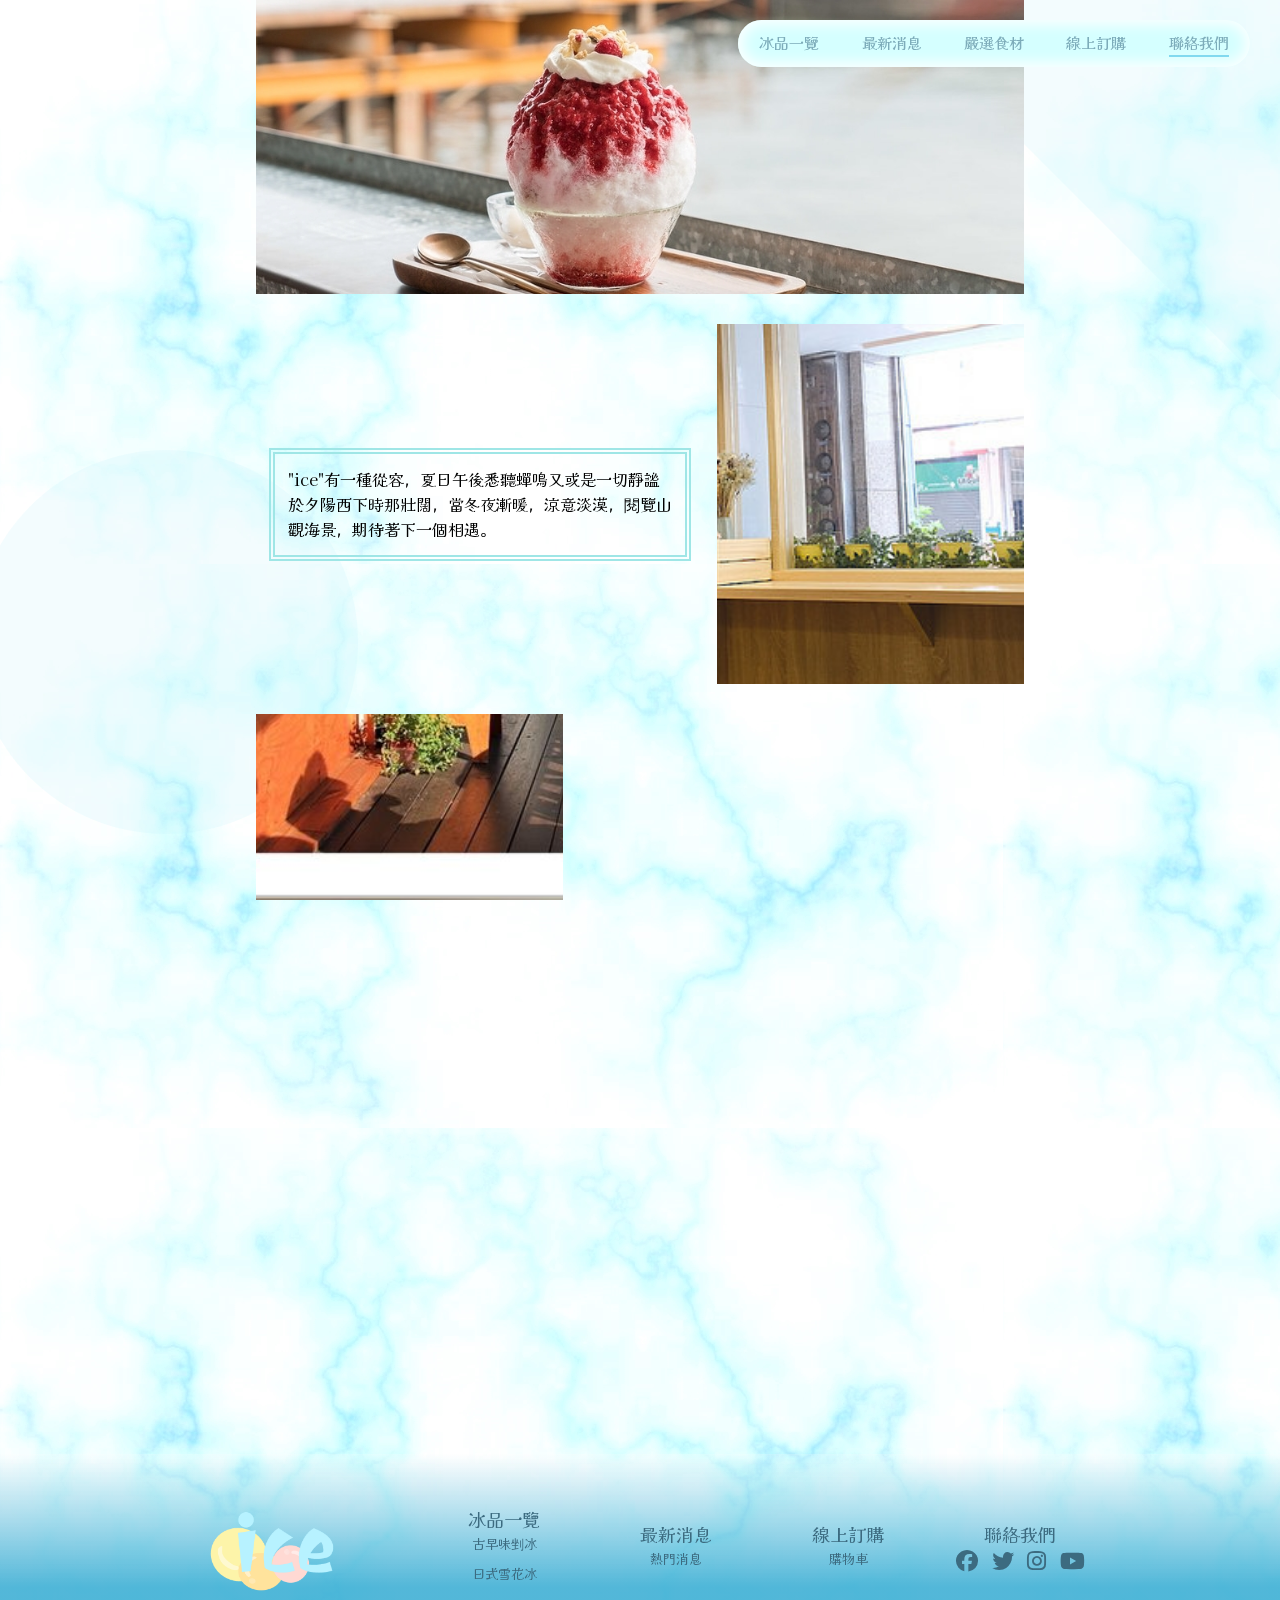
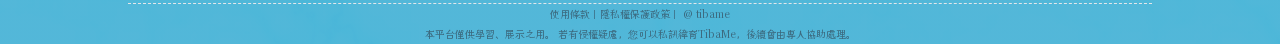
==== commit 755028bc: "修改" ====
--- a/contact.html
+++ b/contact.html
@@ -25,11 +25,11 @@
             <a href="index.html"><img id="logoLong" src="./pic/logo.png" alt=""></a>
             <nav>
                 <ul class="nav_item">
-                    <li><a href="product.html">冰品一覽</a></li>
-                    <li><a href="news.html">最新消息</a></li>
-                    <li><a href="ingredients.html">嚴選食材</a></li>
-                    <li><a href="online_order.html">線上訂購</a></li>
-                    <li><a href="contact.html">聯絡我們</a></li>
+                    <li class="nav_li"><a href="product.html">冰品一覽</a></li>
+                    <li class="nav_li"><a href="news.html">最新消息</a></li>
+                    <li class="nav_li"><a  href="ingredients.html">嚴選食材</a></li>
+                    <li class="nav_li"><a href="online_order.html">線上訂購</a></li>
+                    <li style="border-bottom:2px solid rgba(57, 187, 226, 0.555)"   class="nav_li"><a href="contact.html">聯絡我們</a></li>
                 </ul>
             </nav>
             <label class="hb" for="main_switch"><i class="fa-solid fa-bars"></i></label>
@@ -78,11 +78,10 @@
                     <li>日式雪花冰</li>
                 </ul>
                 <ul>最新消息
-                    <li>新品上市</li>
-                    <li>店休公告</li>
+                    <li>熱門消息</li>
                 </ul>
                 <ul>線上訂購
-                    <li>填寫表單</li>
+                    <li>購物車</li>
                 </ul>
                 <ul><p>聯絡我們</p>
                     <div class="web">
--- a/css/inner.css
+++ b/css/inner.css
@@ -123,6 +123,7 @@
     color: #7DACBA;
     font-weight: 500;
     font-family: 'Kaisei Opti', serif;
+    padding: 5px 0;
 }
 
 /* ============<<NO-product>>================ */
@@ -312,14 +313,16 @@
 footer {
     width: 100%;
     z-index: 99;
-    background-image:linear-gradient(to top,#31a9d1d5 10%,#ffffff33);
+    background-image:linear-gradient(to top,#31a9d1d5 30%,#ffffff33 );
 }
 
 .container {
-    padding: 3%;
+    padding-top: 3%;
     margin: auto;
     display: flex;
     width: 80%;
+    border-bottom: 1px dashed #e3e5e9;
+    justify-content: space-around;
 }
 
 .logo_footer img {
@@ -328,7 +331,7 @@
 
 .footer_divide {
     display: flex;
-    margin: auto;
+    margin-top: auto;
 }
 
 .footer_divide ul {
@@ -346,7 +349,7 @@
 }
 
 .footer_divide li {
-    font-size: 16px;
+    font-size: 13px;
     line-height: 30px;
     display: inline-block;
 }
@@ -358,15 +361,20 @@
 }
 
 .footer_divide ul:last-child li {
-    font-size: 25px;
+    font-size: 22px;
 }
 
 .ru {
     text-align: center;
-    font-size: 12px;
+    font-size: 10px;
     color: #3c6b80;
     line-height: 20px;
-}
+    margin: auto;
+    width: 80%;
+}
+
+
+
 
 /* ==============<<detail_collect>>================== */
 .detail_collect{
@@ -548,7 +556,7 @@
 .ingredients_items p{
     line-height: 35px;
     height: 80%;
-    background-image: linear-gradient(180deg, #cbf9ff 15%, #f5fcff00 80%,#ff000000 100%);
+    background-image: linear-gradient(180deg, #cbf9ff 29%, #f5fcffb6 90%,#ff000000 100%);
 }
 .ingredients_items p:last-child{
     margin-left: auto;
@@ -832,7 +840,7 @@
         justify-content: space-between;
         border-radius: 26px 0 0 26px;
         margin-top: 10px;
-        z-index: 100;
+        z-index: 101;
         position: fixed;
         right: 0;
     }
@@ -890,7 +898,13 @@
     .footer_divide ul{
         margin: auto;
         width: 40%;
-        font-size: 18px;
+        font-size: 15px;
+    }
+    .footer_divide li{
+        font-size: 10px;
+    }
+    .ru{
+        font-size: 8px;
     }
     /* ===============<<NO-type>>=================== */
     .contents{
@@ -904,6 +918,7 @@
         top: 7vw;
         margin: 20px auto;
         height: auto;
+        z-index: 100;
     }
     .type h2{
         margin: auto;
@@ -1333,10 +1348,28 @@
 
 
     .nav_item li {
+        box-sizing: border-box;
         display: inline-block;
         font-size: 15px;
-        margin: 10px 0 10px 0;
-    }
+        margin: 5px 0 5px 0;
+        position: relative;
+    }
+    .nav_li::after{
+        position: absolute;
+        content: '';
+        width: 100%;
+        height: 2px;
+        top: 93%;
+        background-color: rgba(57, 187, 226, 0.555);
+        opacity: 0;
+    }    
+    /* .nav_item li:hover{ */
+        /* border-bottom:2px solid rgba(57, 187, 226, 0.555); */
+    /* } */
+    .nav_li:hover.nav_li::after{
+        opacity: 1;
+    }
+
     /* =============<<DE-type>>============== */
     .content label {
         display: none;
@@ -1359,6 +1392,7 @@
         height: 410px;
         margin-top: 50px;
         text-align: center;
+        top: 5vw;
     }
     .type h2{
         text-align: center;
@@ -1481,6 +1515,17 @@
         margin: 0.5vw;
     }
 /* ========<<DE-ingredients>>======= */
+    .ingredients_inner div:first-child{
+        margin-bottom: 70px;
+        /* background-color: #3c6b80; */
+        background-image: linear-gradient(to right , rgba(127, 233, 224, 0) 0%,rgba(167, 227, 245, 0.61) 15%,rgba(255, 255, 255, 0) 60%);
+    }
+    .ingredients_inner div:nth-child(2){
+        margin-bottom: 60px;
+        /* background-color: #3c6b80; */
+        background-image: linear-gradient(to left , rgba(127, 233, 224, 0) 0%,rgba(167, 227, 245, 0.61) 10%,rgba(255, 255, 255, 0) 50%);
+        padding-bottom: 10px;
+    }
     .ingredient_water{
         display: flex;
         position: relative;
@@ -1488,12 +1533,31 @@
     canvas{
         position: absolute;
         display: flex;
+        bottom: 0;
         left: 0;
     }
     .ingredients_items span{
         color: #3c6b80;
         font-size: 20px;
         /* font-weight: 600; */
+        position: relative;
+    }
+    .water_bubble::before{
+        content: '';
+        position: absolute;
+        top: 100%;
+        height: 2px;
+        width: 55vw;
+        background-color: #3c6b80;
+    }
+    .mango_taro::before{
+        content: '';
+        position: absolute;
+        top: 100%;
+        right: 0;
+        height: 2px;
+        width: 55vw;
+        background-color: #3c6b80;
     }
     .ingredient_detail{
         width: 70%;
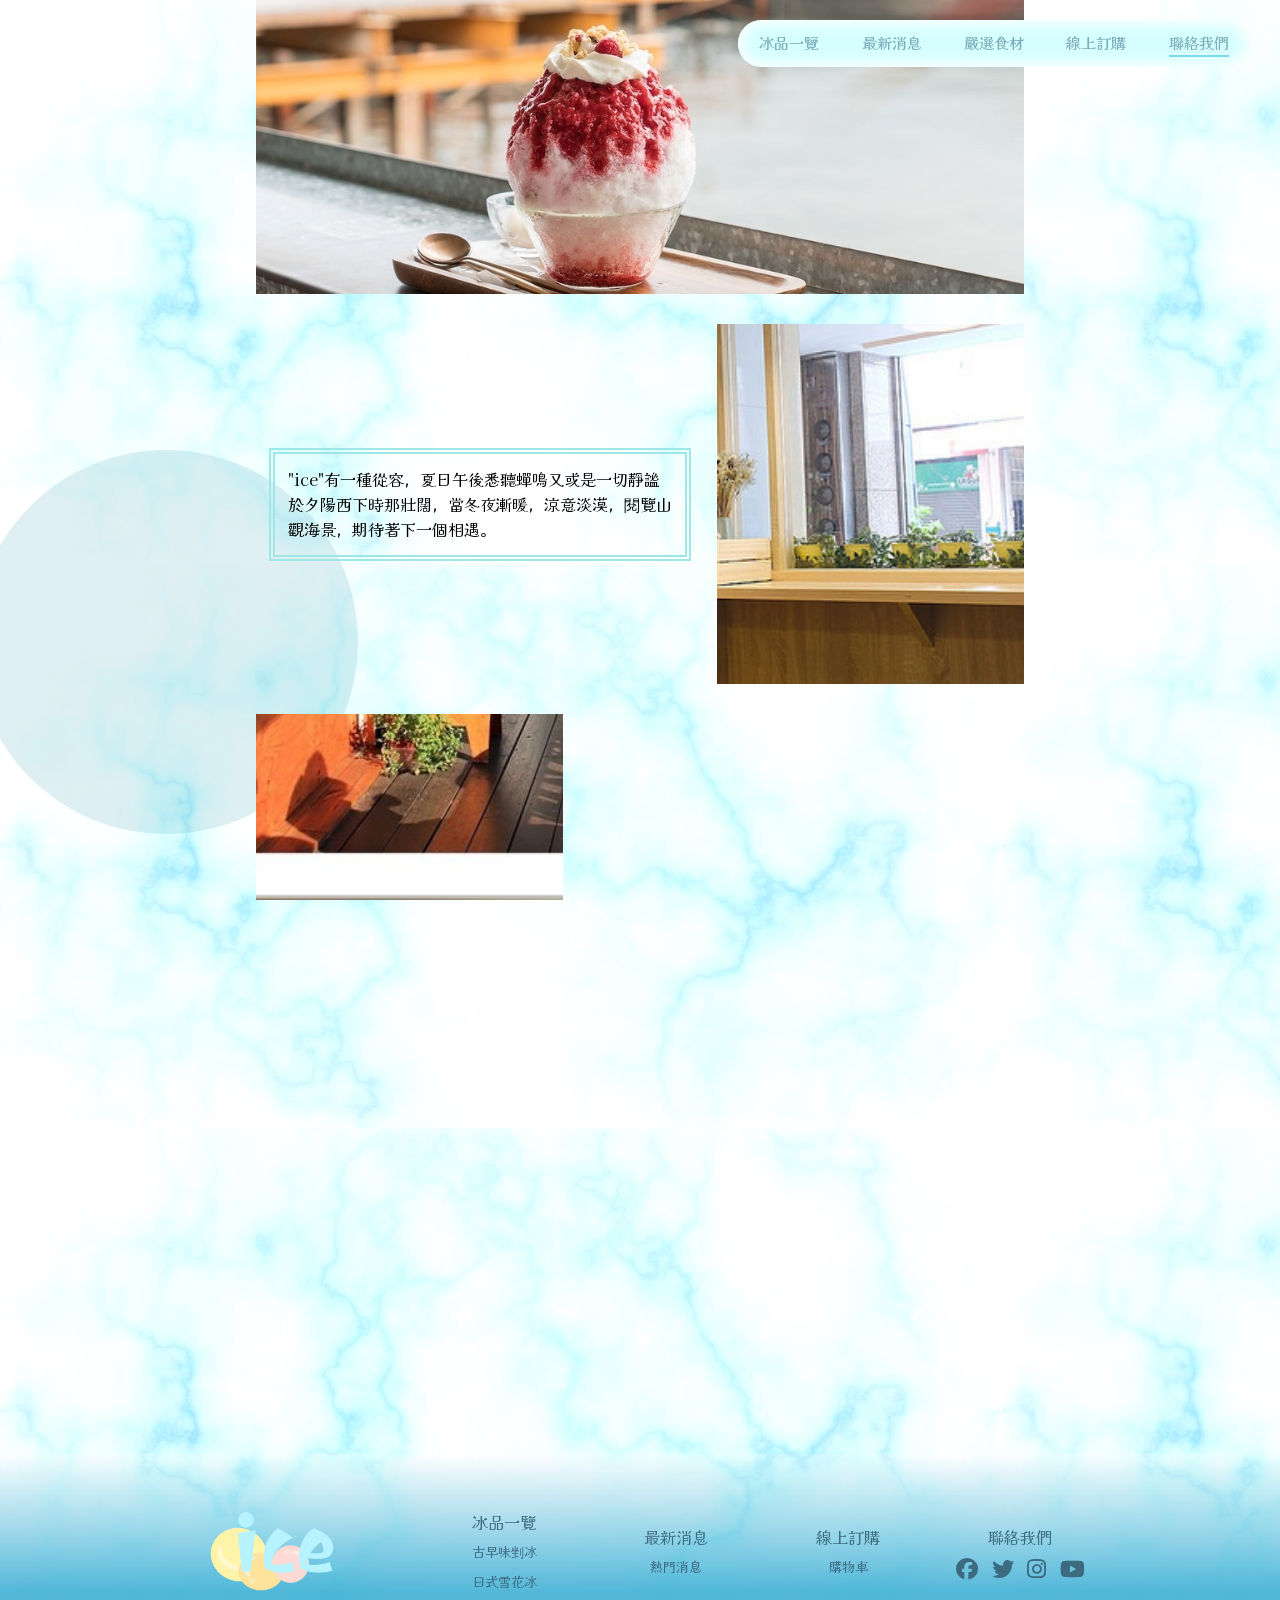
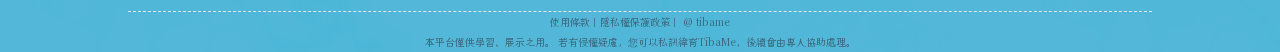
==== commit c2d21190: "修改" ====
--- a/contact.html
+++ b/contact.html
@@ -73,17 +73,17 @@
                 <img src="./pic/logo.png" alt="">
             </div>
             <div class="footer_divide">
-                <ul>冰品一覽
+                <ul><a href="product.html">冰品一覽</a>
                     <li>古早味剉冰</li>
                     <li>日式雪花冰</li>
                 </ul>
-                <ul>最新消息
+                <ul><a href="news.html">最新消息</a>
                     <li>熱門消息</li>
                 </ul>
-                <ul>線上訂購
+                <ul><a href="online_order.html">線上訂購</a>
                     <li>購物車</li>
                 </ul>
-                <ul><p>聯絡我們</p>
+                <ul><a href="contact.html"><p>聯絡我們</p></a>
                     <div class="web">
                         <li><i class="fa-brands fa-facebook"></i></li>
                         <li><i class="fa-brands fa-twitter"></i></li>
@@ -101,6 +101,7 @@
     </script>
     <script src="./js/nav.js"></script>
     <div class="circle_1"></div>
+    <div class="circle_2"></div>
     <div class="trangle"></div>
     <div id="change"></div>
 </body>
--- a/css/inner.css
+++ b/css/inner.css
@@ -50,7 +50,7 @@
     position: fixed;
     width: 30vw;
     height: 30vw;
-    background-color: #c6effa34;
+    background-color: #65afc434;
     top: 50%;
     left: -2%;
     border-radius: 50%;
@@ -58,13 +58,15 @@
     animation: flow 8s infinite alternate;
     transition: ease 3s;
 }
-.trangle{
+.circle_2{
     position: fixed;
-    border-top: solid 0px #c6effa34;
+    /* border-top: solid 0px #c6effa34;
     border-right: solid 400px #c6effa34;
-    border-bottom: solid 400px #3db7f000;
-    top: 0%;
-    right: 0%;
+    border-bottom: solid 400px #3db7f000; */
+    border-radius: 50%;
+    background-color: #65afc434;
+    top: -2%;
+    right: -3%;
     z-index: -1;
     animation: flow_2 8s infinite alternate;
     transition: ease 3s;
@@ -73,22 +75,26 @@
     from{
         width: 30vw;
         height:30vw;
-        }
+        opacity: 0.5;
+    }
     to{
         top: 45%;
         left: 0%;
         width: 35vw;
         height:35vw;
+        opacity: 0.3;
     }
 }
 @keyframes flow_2{
     from{
-        border-right: solid 400px #c6effa34;
-        border-bottom: solid 400px #3db7f000;
+        width: 25vw;
+        height:25vw;
+        opacity: 0.6;
         }
     to{
-        border-right: solid 500px #c6effa34;
-        border-bottom: solid 500px #3db7f000;
+        width: 30vw;
+        height:30vw;
+        opacity: 0.3;
     }
 }
 
@@ -343,7 +349,10 @@
     flex-direction: column;
     align-items: center;
 }
-
+.footer_divide a{
+    text-decoration: none;
+    color: #3c6b80;
+}
 .footer_divide ul:last-child {
     flex-direction: column;
 }
@@ -885,16 +894,20 @@
         display: none;
     }
     /* ================<<CE-footer>>================= */
-    .logo_footer img{
+    .logo_footer img {
         width: 20%;
     }
-    .container{
+
+    .container {
         flex-direction: column;
-    }
-    .footer_divide{
+        margin-bottom: 10px;
+    }
+
+    .footer_divide {
         width: 100%;
         flex-wrap: wrap;
     }
+
     .footer_divide ul{
         margin: auto;
         width: 40%;
@@ -903,8 +916,13 @@
     .footer_divide li{
         font-size: 10px;
     }
+    .web i{
+        font-size: 14px;
+    }
     .ru{
+        margin-top: 5px;
         font-size: 8px;
+        line-height: 16px;
     }
     /* ===============<<NO-type>>=================== */
     .contents{
@@ -1306,6 +1324,10 @@
     .collect{
         width: 70%;
     }
+    .bigger_ingredients div{
+        width: 65%;
+        height: 8vw;
+    }
 }
    /* =============<<DE-desktop>>================ */
 @media screen and ( min-width: 992px){
@@ -1427,7 +1449,7 @@
         height: 22vw;
     }  
     .item:hover img{
-        transform: scale(1.15);
+        transform: scale(1.10);
     }
     /* ================<<NO-footer>>================= */
     .logo_footer img {
@@ -1441,8 +1463,10 @@
 
     .footer_divide ul {
         width: 20%;
-        font-size: 18px;
-    }
+        line-height: 30px;
+        font-size: 16px;
+    }
+
     /* ==============<<detail_collect>>================== */
     .collect{
         width: 50%;
@@ -1587,6 +1611,15 @@
         width: 100%;
         height: 15vw;
     }
+    #bigPic{
+        opacity: 0.5;
+        transition: ease 3s;
+    }
+    .bigger_ingredients div{
+        width: 50vw;
+        height: 6vw;
+
+    }
     /* ==========<<DE-online>>============ */
     .purchase h2 {
         margin: 8% 0 5% 0;
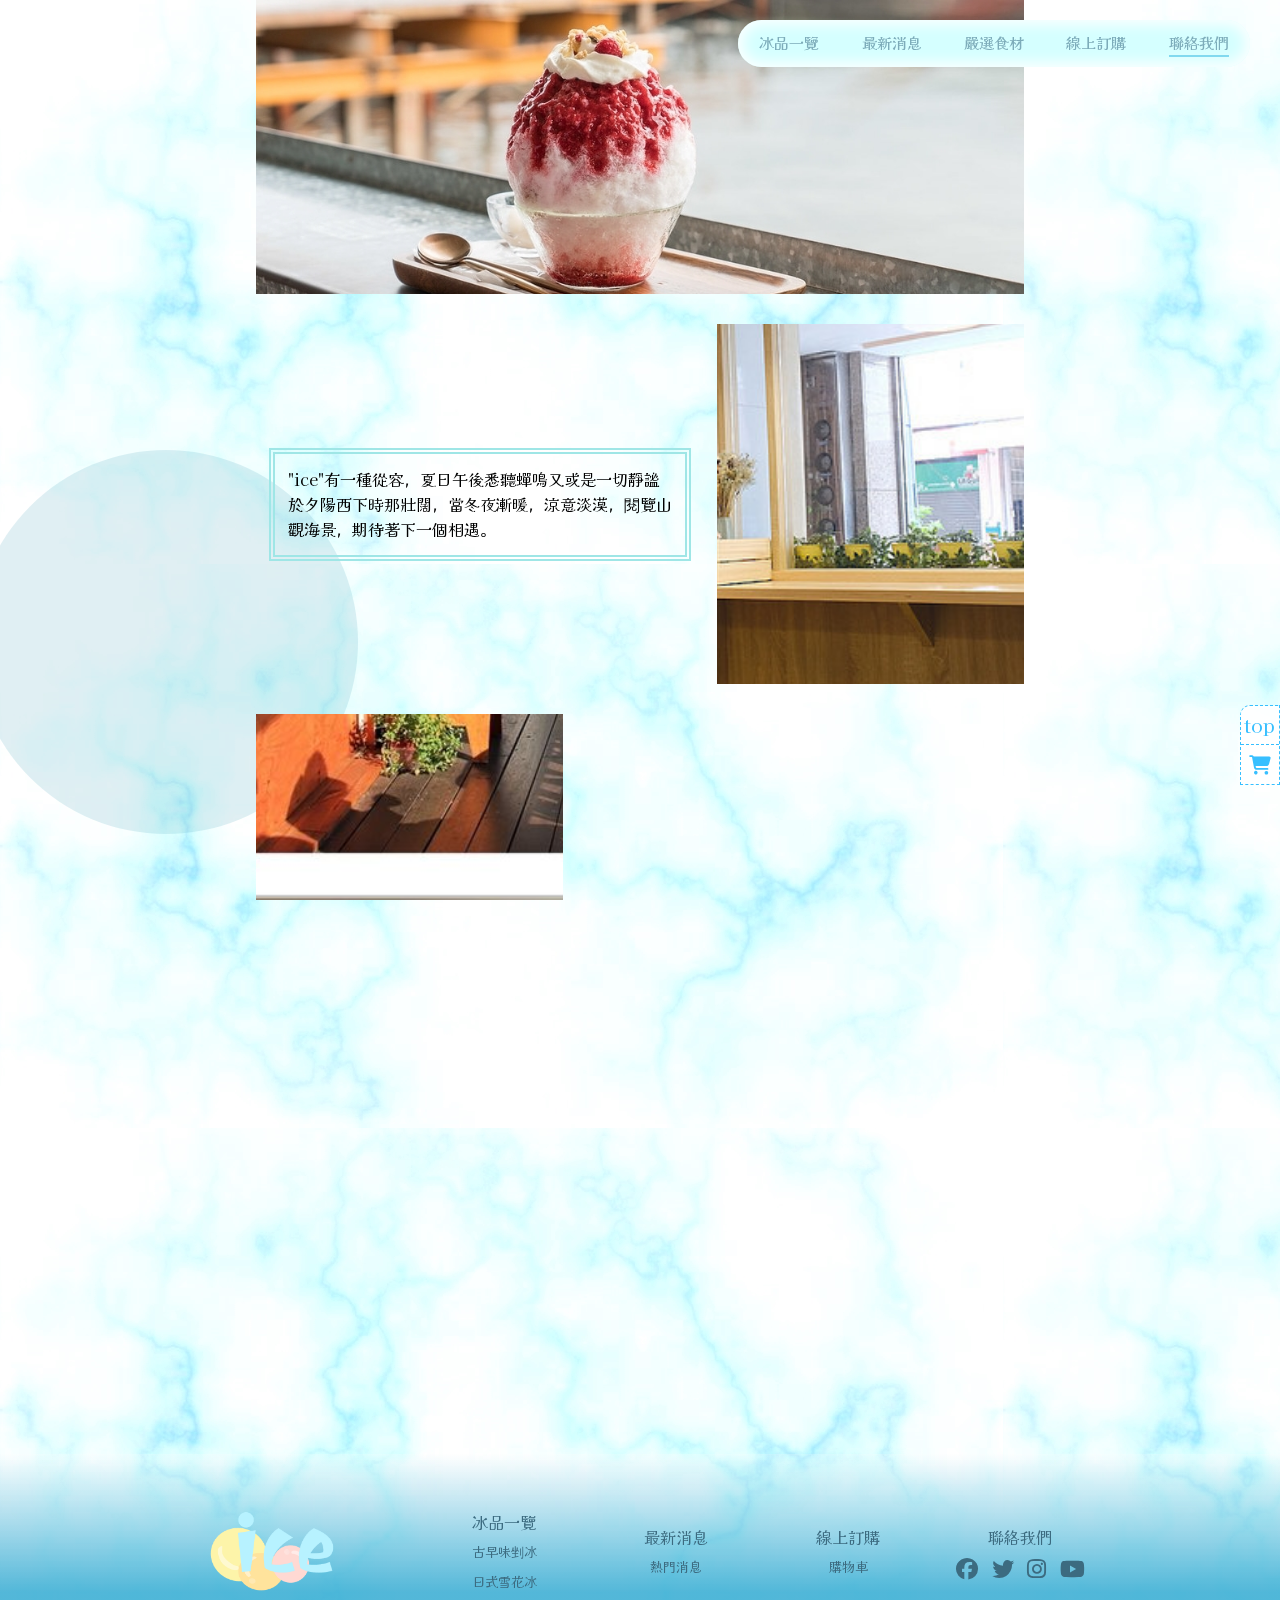
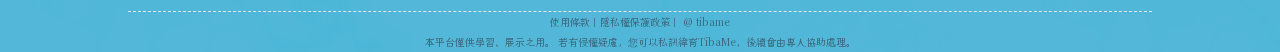
==== commit 90913d80: "修改" ====
--- a/contact.html
+++ b/contact.html
@@ -95,6 +95,12 @@
         </div>
         <div class="ru">使用條款｜隱私權保護政策｜ @ tibame<br>本平台僅供學習、展示之用。 若有侵權疑慮，您可以私訊緯育TibaMe，後續會由專人協助處理。</div>
     </footer>
+    <div class="top_shoppingcar">
+        <div class="top"><a href="#top">top</a></div>
+        <div class="shopping_car">
+            <a href="online_order.html"><i class="fa-solid fa-cart-shopping"></i></a>
+        </div>
+    </div>
     <script src="https://unpkg.com/aos@2.3.1/dist/aos.js"></script>
     <script>
         AOS.init();
--- a/css/inner.css
+++ b/css/inner.css
@@ -97,7 +97,32 @@
         opacity: 0.3;
     }
 }
-
+.top_shoppingcar{
+    position: fixed;
+    right: 0;
+    bottom: 9vw;
+    z-index: 999;
+    border-radius: 10px 0 0 0;
+    overflow: hidden;
+    border: 1px dashed #37bfff;
+}
+.top_shoppingcar div{
+    height: 3vw;
+    width: 3vw;
+    background-color: #ffffffe7;
+    text-align: center;
+    display: flex;
+}
+.top{
+    border-bottom: 1px dashed #37bfff;
+}
+.top_shoppingcar a{
+    text-decoration: none;
+    display: inline-block;
+    margin: auto;
+    font-size: 1.2em;
+    color: #37bfff;
+}
 
 /* ============<<index>>================ */
 header {
@@ -315,6 +340,10 @@
     color: #e6f5f7;
 
 }
+.item_detail button:hover{
+    box-shadow: inset 0 0 10px 2px #fff;
+    color: #fff;
+}
 /* ================<<NO-footer>>================= */
 footer {
     width: 100%;
@@ -470,6 +499,7 @@
     background-color: #fff;
 
 }
+
 /* =====================<<ig>>====================== */
 .news_content{
     position: relative;
@@ -530,6 +560,18 @@
     -webkit-text-stroke:2px #000000;
     font-size: 22px;
     color: #fff;
+}
+.fa-heart:hover{
+    color:red;
+}
+.fa-comment:hover{
+    color:rgb(255, 251, 4);
+}
+.fa-paper-plane:hover{
+    color:rgb(0, 89, 255);
+}
+.fa-bookmark:hover{
+    color:rgb(255, 145, 0);
 }
 /* ========<<NO-ingredients>>======= */
 .ingredients_bck{
@@ -770,6 +812,10 @@
     border-radius: 10px;
     color: #e6f5f7;
     margin: auto;
+}
+.total a:hover{
+    box-shadow: inset 0 0 10px 3px #fff;
+    color: #fff;
 }
 .contents_contact{
     width: 60%;
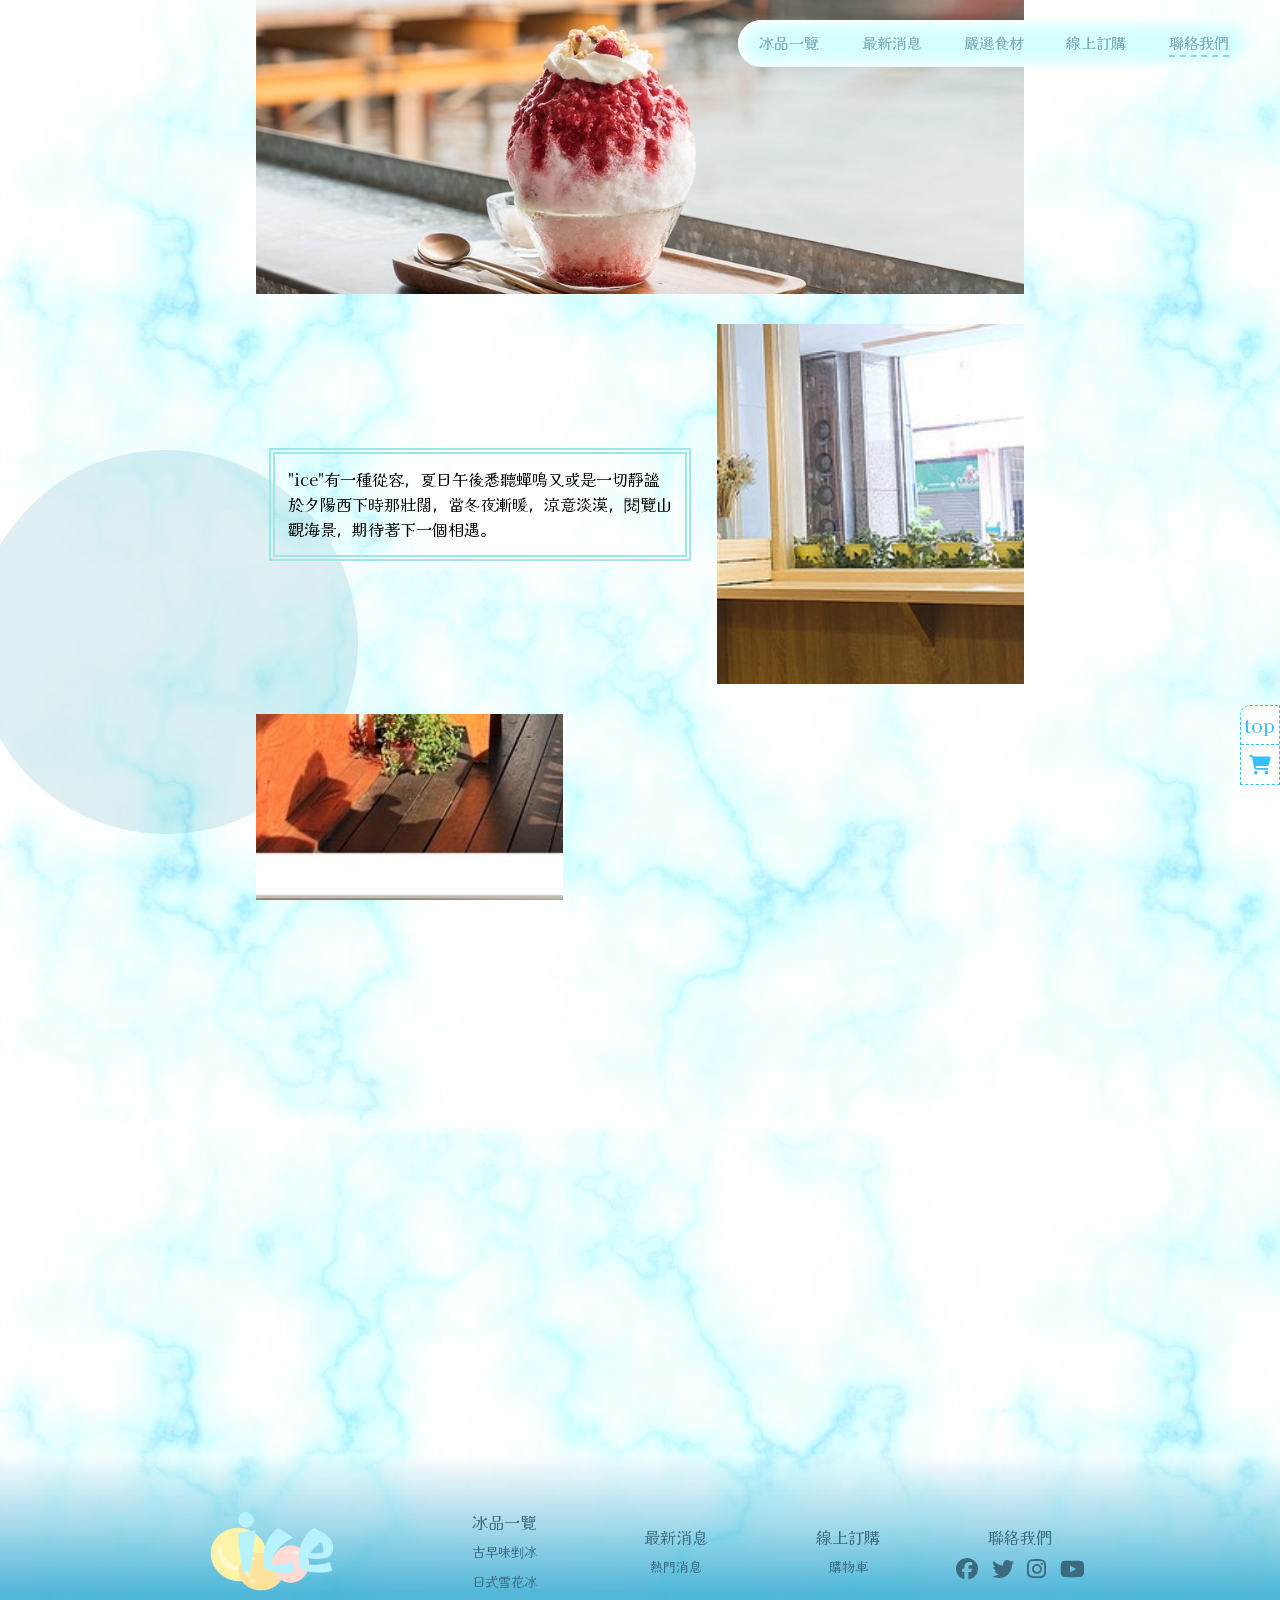
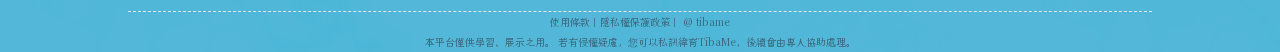
==== commit 7323ce07: "修改" ====
--- a/contact.html
+++ b/contact.html
@@ -29,7 +29,7 @@
                     <li class="nav_li"><a href="news.html">最新消息</a></li>
                     <li class="nav_li"><a  href="ingredients.html">嚴選食材</a></li>
                     <li class="nav_li"><a href="online_order.html">線上訂購</a></li>
-                    <li style="border-bottom:2px solid rgba(57, 187, 226, 0.555)"   class="nav_li"><a href="contact.html">聯絡我們</a></li>
+                    <li style="border-bottom:2px dashed rgba(57, 187, 226, 0.555)"   class="nav_li"><a href="contact.html">聯絡我們</a></li>
                 </ul>
             </nav>
             <label class="hb" for="main_switch"><i class="fa-solid fa-bars"></i></label>
--- a/css/inner.css
+++ b/css/inner.css
@@ -875,7 +875,20 @@
 /* =============<<about>>=========== */
 
 @media screen and ( max-width: 991px){
+    .top_shoppingcar{
+        bottom: 15vw;
+    }
+    .top_shoppingcar div{
+        height: 10vw;
+        width: 10vw;
+    }
+    .top_shoppingcar a{
+        font-size: 1em;
+    }
     .circle_1{
+        display: none;
+    }
+    .circle_2{
         display: none;
     }
     .trangle{
